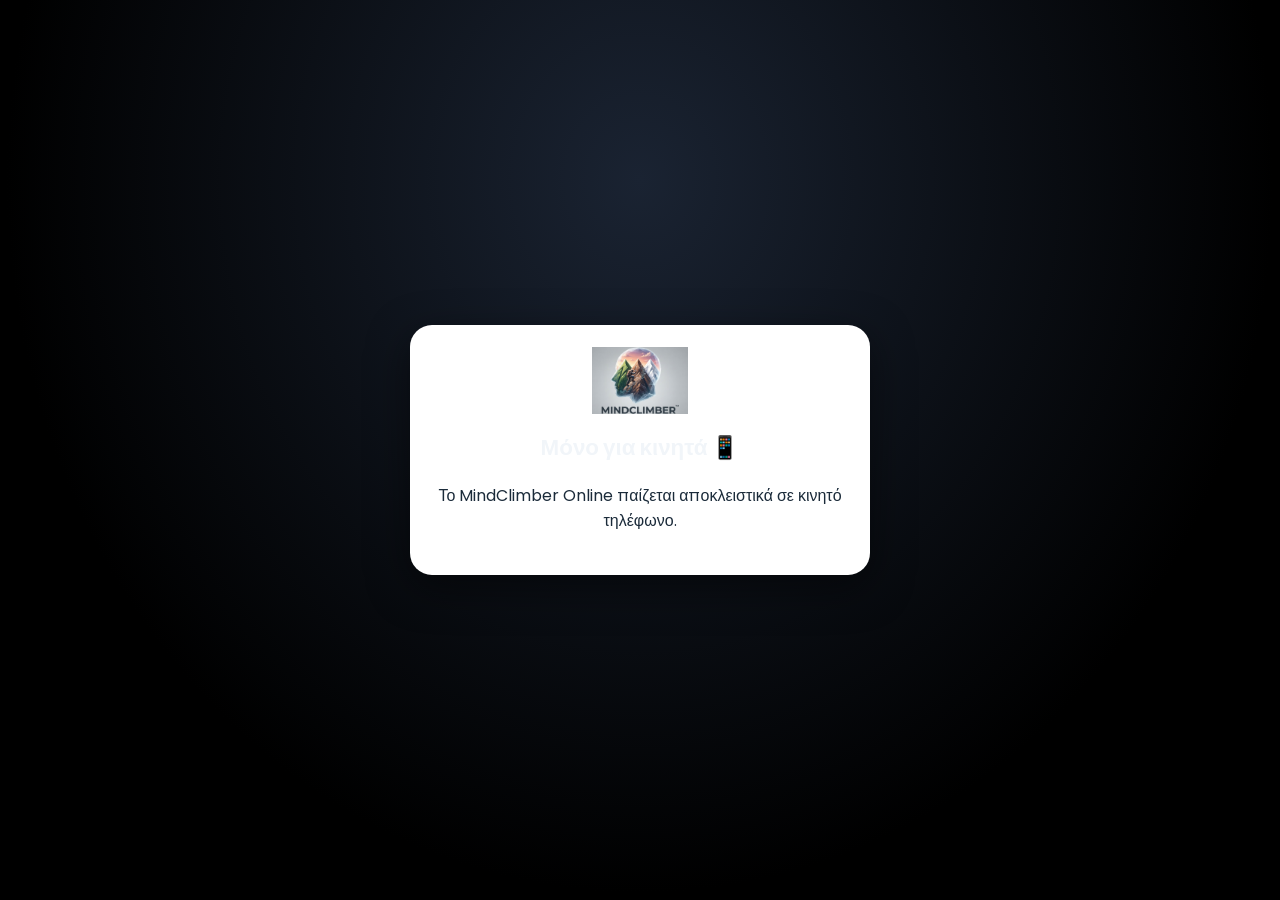
==== index.html @ 5eeaa39b "Add files via upload" ====
<!DOCTYPE html>
<html lang="el">
<head>
<meta charset="UTF-8">
<meta name="viewport" content="width=device-width, initial-scale=1.0, maximum-scale=1.0, user-scalable=no, viewport-fit=cover">
<title>MindClimber Online</title>
<link rel="preconnect" href="https://fonts.googleapis.com">
<link rel="preconnect" href="https://fonts.gstatic.com" crossorigin>
<link href="https://fonts.googleapis.com/css2?family=Poppins:wght@400;600;700;800&family=Baloo+2:wght@500;600;700;800&display=swap" rel="stylesheet">
<script>
  window.__mcv = Date.now();
  document.write('<link rel="stylesheet" href="game.css?v=' + window.__mcv + '">');
</script>
<script src="https://www.gstatic.com/firebasejs/10.12.2/firebase-app-compat.js"></script>
<script src="https://www.gstatic.com/firebasejs/10.12.2/firebase-database-compat.js"></script>
</head>
<body>

<div id="desktopBlock" class="screen">
  <div class="card">
    <img class="logoSmall" src="assets/Pics/mindclimber_logo.png" alt="MindClimber" onerror="this.style.display='none'">
    <h2>Μόνο για κινητά 📱</h2>
    <p>Το MindClimber Online παίζεται αποκλειστικά σε κινητό τηλέφωνο.</p>
  </div>
</div>

<div id="homeScreen" class="screen">
  <div class="card homeCard">
    <button id="showInfoBtn" class="infoBtn" type="button" aria-label="Πληροφορίες">i</button>
    <div class="homeHero">
      <img class="logoBig" src="assets/Pics/mindclimber_logo.png" alt="MindClimber" onerror="this.style.display='none'">
      <h1 class="homeTitle">MindClimber</h1>
      <p class="tagline">Το Παιχνίδι Γνώσεων</p>
      <p class="subtitle">Ανέβα τα 30 σκαλιά απαντώντας σωστά — online με φίλους ή μόνος/η.</p>
      <div class="homeFeatures">
        <span>🏔️ 30 σκαλιά</span>
        <span>👥 έως 5 παίκτες</span>
        <span>⚡ 12 κατηγορίες</span>
      </div>
    </div>
    <button id="createRoomBtn" class="bigBtn primaryBtn">✨ Δημιουργία Δωματίου</button>
    <button id="showJoinBtn" class="bigBtn secondaryBtn">🔑 Είσοδος με Κωδικό</button>
    <div id="joinRow" class="hidden">
      <input id="joinCodeInput" maxlength="5" placeholder="π.χ. A7K2Q" autocapitalize="characters">
      <button id="joinRoomBtn" class="bigBtn primaryBtn">Είσοδος</button>
    </div>
    <button id="soloPlayBtn" class="bigBtn ghostBtn homeSolo">🎮 Παίξε Μόνος/η</button>
    <p id="homeError" class="errorText"></p>
  </div>
</div>

<div id="infoModal" class="infoModal hidden">
  <div class="infoModalCard">
    <h2>Πώς παίζεται</h2>
    <p>Στόχος είναι να φτάσεις στην <strong>κορυφή (σκαλί 30)</strong> πριν από τους άλλους.</p>
    <ul>
      <li>Στη σειρά σου διάλεξε <strong>κατηγορία</strong> και μετά δυσκολία:
        <br>🟢 Εύκολο (+1/−1) · 🔵 Μέτριο (+2/−2) · 🟠 Δύσκολο (+3/−3)</li>
      <li>Σωστή απάντηση → ανεβαίνεις. Λάθος → κατεβαίνεις.</li>
      <li>Όλοι απαντούν στην ίδια ερώτηση. Έχεις και <strong>χρόνο παίκτη</strong> — αν τελειώσει, βγαίνεις.</li>
      <li>Μέχρι <strong>5 παίκτες</strong> online, ή παίξε μόνος/η.</li>
    </ul>
    <p>Η σημαία 🚩 είναι στην κορυφή. Όποιος φτάσει πρώτος στο 30 κερδίζει.</p>
    <button id="closeInfoBtn" class="bigBtn primaryBtn infoClose">Κατάλαβα</button>
  </div>
</div>

<div id="setupScreen" class="screen">
  <div class="card">
    <h2>Ο Παίκτης σου</h2>
    <div id="roomCodeBadge" class="codeBadge"></div>
    <label for="playerNameInput">Όνομα</label>
    <div class="nameInputWrap">
      <span class="nameInputIcon">🙂</span>
      <input id="playerNameInput" maxlength="14" placeholder="Το όνομά σου">
    </div>
    <label class="avatarLabel">Επίλεξε Avatar <span id="avatarPickedTag" class="avatarPickedTag hidden">επιλέχθηκε</span></label>
    <div id="avatarGrid" class="avatarGrid"></div>
    <button id="confirmSetupBtn" class="bigBtn primaryBtn">Συνέχεια</button>
    <p id="setupError" class="errorText"></p>
  </div>
</div>

<div id="lobbyScreen" class="screen">
  <div class="card">
    <h2>Δωμάτιο</h2>
    <div id="lobbyCodeBadge" class="codeBadge big"></div>
    <p class="subtitle">Στείλε αυτόν τον κωδικό στους φίλους σου για να μπουν στο ίδιο παιχνίδι.</p>
    <div id="lobbyPlayerList" class="lobbyPlayerList"></div>
    <p id="lobbyHint" class="hintText"></p>
    <button id="startGameBtn" class="bigBtn primaryBtn hidden">Έναρξη Παιχνιδιού</button>
    <button id="leaveLobbyBtn" class="bigBtn ghostBtn">Έξοδος</button>
  </div>
</div>

<div id="gameScreen" class="screen">
  <div id="stepInfo"></div>
  <div id="climbZone">
    <div id="peakMarker">
      <span id="peakStepLabel">30</span>
      <div id="peakFlags"></div>
    </div>
    <div id="stairLines"></div>
    <div id="playerTokens"></div>
    <div id="groundMarker">ΕΚΚΙΝΗΣΗ</div>
  </div>
  <div id="gamePanel">
    <div id="playerStrip" class="playerStrip" aria-label="Παίκτες"></div>
    <div id="qTimerWrap">
      <div id="qTimerBar"><div id="qTimerFill"></div></div>
      <div id="qTimerNum">15</div>
    </div>
    <div id="choiceTimerWrap" class="hidden">
      <div id="choiceTimerBar"><div id="choiceTimerFill"></div></div>
      <div id="choiceTimerNum">5</div>
    </div>
    <div id="categoryChoiceRow" class="hidden"></div>
    <div id="selectedCategoryLabel" class="hidden"></div>
    <div id="colorChoiceRow" class="hidden">
      <button id="greenButton" class="colorBtn">
        <span class="colorTitle">+1 / -1</span>
        <span class="colorSub">Εύκολο</span>
      </button>
      <button id="blueButton" class="colorBtn">
        <span class="colorTitle">+2 / -2</span>
        <span class="colorSub">Μέτριο</span>
      </button>
      <button id="orangeButton" class="colorBtn">
        <span class="colorTitle">+3 / -3</span>
        <span class="colorSub">Δύσκολο</span>
      </button>
    </div>
    <div id="waitingNote" class="hidden">Περιμένεις τη σειρά σου…</div>
    <img id="questionImage" class="hidden" alt="">
    <div id="questionRectangle" class="hidden"></div>
    <div id="answerRectangle" class="hidden">
      <div class="answerOption" data-option="A">A</div>
      <div class="answerOption" data-option="B">B</div>
      <div class="answerOption" data-option="C">C</div>
    </div>
    <div id="allAnswersStatus" class="hidden"></div>
  </div>
</div>

<div id="resultsScreen" class="screen">
  <div class="card">
    <h2 id="resultsTitle">Τέλος Παιχνιδιού!</h2>
    <img id="winnerAvatarImg" class="winnerAvatar" src="" alt="" onerror="this.style.display='none'">
    <div id="rankingList" class="rankingList"></div>
    <button id="playAgainBtn" class="bigBtn primaryBtn hidden">Παίξτε ξανά</button>
    <button id="backHomeBtn" class="bigBtn ghostBtn">Αρχική</button>
  </div>
</div>

<script>
  document.write('<script src="questions_data.js?v=' + window.__mcv + '"><\/script>');
  document.write('<script src="game.js?v=' + window.__mcv + '"><\/script>');
</script>
</body>
</html>
---- game.css ----
/* MindClimber Online — mobile-only stylesheet */

* { box-sizing: border-box; -webkit-tap-highlight-color: transparent; }

html, body {
  margin: 0;
  padding: 0;
  width: 100%;
  height: 100%;
  overflow: hidden;
  font-family: 'Poppins', 'Segoe UI', Arial, sans-serif;
  background: #000;
  color: #1b2b3a;
  -webkit-user-select: none;
  user-select: none;
}

.hidden { display: none !important; }

.screen {
  position: fixed;
  inset: 0;
  display: none;
  align-items: center;
  justify-content: center;
  padding: 16px;
  overflow-y: auto;
}
.screen.active { display: flex; }

.card {
  width: 100%;
  max-width: 460px;
  background: #ffffff;
  border-radius: 22px;
  padding: 22px 20px 26px;
  box-shadow: 0 10px 30px rgba(0,0,0,0.15);
  text-align: center;
}

.logoSmall { width: 96px; height: auto; margin-bottom: 6px; }
.logoBig { width: 100%; max-width: 260px; height: auto; margin: -6px auto 2px; display: block; }
.tagline {
  font-family: 'Baloo 2', 'Poppins', sans-serif;
  font-weight: 800;
  font-size: 1.05rem;
  color: #2e7d32;
  margin: 0 0 4px;
}

h1 {
  font-family: 'Baloo 2', 'Poppins', sans-serif;
  font-size: 1.9rem;
  margin: 4px 0 2px;
  color: #2e7d32;
}
h2 {
  font-family: 'Baloo 2', 'Poppins', sans-serif;
  font-size: 1.4rem;
  margin: 4px 0 10px;
  color: #21414f;
}

.subtitle { font-size: 0.92rem; color: #55697a; margin: 6px 0 16px; line-height: 1.4; }
.hintText { font-size: 0.85rem; color: #77899a; margin: 8px 0; }
.errorText { color: #d32f2f; font-size: 0.85rem; min-height: 1.1em; margin-top: 8px; }

.bigBtn {
  display: block;
  width: 100%;
  padding: 14px;
  margin-top: 10px;
  border: none;
  border-radius: 14px;
  font-size: 1.05rem;
  font-weight: 700;
  font-family: 'Baloo 2', 'Poppins', sans-serif;
  cursor: pointer;
  touch-action: manipulation;
}
.primaryBtn { background: linear-gradient(135deg, #4CAF50, #2e7d32); color: #fff; }
.secondaryBtn { background: linear-gradient(135deg, #42a5f5, #1565c0); color: #fff; }
.ghostBtn { background: #eef2f5; color: #444; }
.bigBtn:disabled { opacity: 0.45; cursor: not-allowed; }
.bigBtn:active:not(:disabled) { transform: scale(0.97); }

#joinRow { margin-top: 10px; }
#joinCodeInput {
  width: 100%;
  padding: 13px;
  font-size: 1.2rem;
  letter-spacing: 3px;
  text-align: center;
  text-transform: uppercase;
  border: 2px solid #cfd8dc;
  border-radius: 12px;
  margin-bottom: 8px;
}

#playerNameInput {
  width: 100%;
  padding: 12px;
  font-size: 1rem;
  border: 2px solid #cfd8dc;
  border-radius: 12px;
  margin: 6px 0 14px;
  text-align: center;
}
label { display: block; font-size: 0.85rem; color: #55697a; font-weight: 600; margin-top: 6px; }

.nameInputWrap { position: relative; margin: 6px 0 14px; }
.nameInputWrap .nameInputIcon {
  position: absolute;
  left: 14px;
  top: 50%;
  transform: translateY(-50%);
  font-size: 1.1rem;
  pointer-events: none;
  opacity: 0.75;
}
.nameInputWrap input#playerNameInput {
  margin: 0;
  padding-left: 40px;
  text-align: left;
  transition: border-color 0.15s ease, box-shadow 0.15s ease;
}
.nameInputWrap input#playerNameInput:focus {
  outline: none;
  border-color: #4CAF50;
  box-shadow: 0 0 0 3px rgba(76,175,80,0.15);
}

.avatarLabel { display: flex; align-items: center; justify-content: center; gap: 8px; }
.avatarPickedTag {
  font-size: 0.68rem;
  font-weight: 700;
  color: #2e7d32;
  background: #e8f5e9;
  border-radius: 8px;
  padding: 2px 8px;
}

.codeBadge {
  display: inline-block;
  background: #263238;
  color: #ffd54f;
  font-family: 'Baloo 2', monospace;
  font-weight: 800;
  letter-spacing: 4px;
  padding: 8px 14px;
  border-radius: 10px;
  font-size: 1.1rem;
  margin: 6px 0 14px;
}
.codeBadge.big { font-size: 1.6rem; padding: 12px 18px; }

.avatarGrid {
  display: grid;
  grid-template-columns: repeat(4, 1fr);
  gap: 7px;
  margin-bottom: 6px;
}
.avatarOption {
  position: relative;
  border-radius: 12px;
  border: 2.5px solid #e4eaee;
  overflow: hidden;
  padding: 2px 1px 1px;
  background: #ffffff;
  cursor: pointer;
  transition: transform 0.15s ease, border-color 0.15s ease, box-shadow 0.15s ease, background 0.15s ease;
}
.avatarOption:active { transform: scale(0.94); }
.avatarOption img { width: 100%; display: block; object-fit: contain; aspect-ratio: 1 / 1.15; background: #fff; }
.avatarOption.selected {
  border-color: #4CAF50;
  background: linear-gradient(180deg, #f1faf1, #e3f5e4);
  box-shadow: 0 4px 10px rgba(76,175,80,0.28);
  transform: translateY(-2px);
}
.avatarOption.selected::after {
  content: "✓";
  position: absolute;
  top: 3px;
  right: 3px;
  width: 18px;
  height: 18px;
  border-radius: 50%;
  background: #4CAF50;
  color: #fff;
  font-size: 0.7rem;
  font-weight: 800;
  display: flex;
  align-items: center;
  justify-content: center;
  box-shadow: 0 1px 3px rgba(0,0,0,0.3);
}
.avatarOption.taken { opacity: 0.32; pointer-events: none; filter: grayscale(0.6); }

.lobbyPlayerList { display: flex; flex-direction: column; gap: 8px; margin: 10px 0 6px; }
.lobbyPlayerRow {
  display: flex;
  align-items: center;
  gap: 10px;
  background: #f4f7f9;
  border-radius: 12px;
  padding: 8px 12px;
  text-align: left;
}
.lobbyPlayerRow img { width: 38px; height: 38px; border-radius: 50%; background: #fff; object-fit: cover; object-position: top center; }
.lobbyPlayerRow .pname { font-weight: 700; flex: 1; }
.lobbyPlayerRow .hostTag { font-size: 0.7rem; background: #ffd54f; color: #5d4200; padding: 2px 6px; border-radius: 6px; font-weight: 700; }
.lobbyPlayerRow .youTag { font-size: 0.7rem; color: #4CAF50; font-weight: 700; }

/* ===================== GAME SCREEN ===================== */
#gameScreen { padding: 0; display: none; background: linear-gradient(180deg, #bfe4ff 0%, #eaf6ff 55%, #f5fbff 100%); }
#gameScreen.active { display: block; }

/* Climb zone: simple, clean 27-step staircase graphic, kept compact so it
   always stays visible above the bottom question panel. */
#climbZone {
  position: absolute;
  top: 0; left: 0; right: 0;
  height: 40vh;
  overflow: hidden;
  z-index: 1;
}

#stairLines { position: absolute; inset: 0; z-index: 1; }
.stepRung {
  position: absolute;
  left: 5%;
  width: 90%;
  height: 7px;
  border-radius: 2px;
  /* Tread lit from above, riser shadowed below — gives each step real
     carved-rock depth instead of a flat line. */
  background:
    linear-gradient(180deg,
      rgba(255,255,255,0.55) 0%,
      rgba(210,225,235,0.42) 22%,
      rgba(120,150,170,0.30) 55%,
      rgba(50,75,95,0.38) 88%,
      rgba(30,48,64,0.5) 100%);
  box-shadow:
    0 3px 4px rgba(20,35,50,0.22),
    0 1px 0 rgba(255,255,255,0.5) inset;
}
.stepRung.major {
  height: 9px;
  background:
    linear-gradient(180deg,
      rgba(255,255,255,0.75) 0%,
      rgba(210,230,245,0.55) 20%,
      rgba(110,150,175,0.4) 55%,
      rgba(40,70,95,0.5) 88%,
      rgba(22,42,60,0.62) 100%);
  box-shadow:
    0 4px 6px rgba(20,35,50,0.3),
    0 1px 0 rgba(255,255,255,0.65) inset;
}
.stepRungLabel {
  position: absolute;
  left: 1%;
  transform: translateY(-50%);
  font-size: 0.95rem;
  font-weight: 800;
  color: #567;
  background: rgba(255,255,255,0.55);
  border-radius: 5px;
  padding: 0 4px;
  z-index: 2;
}

#peakMarker {
  position: absolute;
  bottom: 88%;
  left: 0;
  width: 100%;
  text-align: center;
  z-index: 4;
  transition: bottom 0.4s ease;
  pointer-events: none;
}
#peakFlags {
  position: relative;
  width: 100%;
  height: 26px;
  margin-top: 2px;
}
.peakFlag {
  position: absolute;
  top: 0;
  transform: translateX(-50%);
  font-size: 1.3rem;
  line-height: 1;
  filter: drop-shadow(0 2px 3px rgba(0,0,0,0.25));
}
#peakStepLabel {
  display: inline-block;
  font-size: 0.55rem;
  font-weight: 800;
  color: #37474f;
  background: rgba(255,255,255,0.8);
  border-radius: 6px;
  padding: 0 4px;
}

#groundMarker {
  position: absolute;
  bottom: 3%;
  left: 50%;
  transform: translateX(-50%);
  font-size: 0.7rem;
  font-weight: 800;
  color: #fff;
  background: rgba(0,0,0,0.55);
  border-radius: 8px;
  padding: 3px 12px;
  z-index: 2;
}

#stepInfo {
  position: absolute;
  top: 8px;
  right: 8px;
  background: rgba(0,0,0,0.55);
  color: #fff;
  padding: 5px 10px;
  border-radius: 10px;
  font-weight: 700;
  font-size: 0.85rem;
  z-index: 5;
}

#playerTokens { position: absolute; inset: 0; z-index: 3; }
.playerToken {
  position: absolute;
  transition: bottom 0.9s cubic-bezier(0.68,-0.3,0.27,1.4), left 0.9s cubic-bezier(0.68,-0.3,0.27,1.4), width 0.9s ease, height 0.9s ease;
  display: flex;
  flex-direction: column;
  align-items: center;
  pointer-events: none;
  transform: translateX(-50%);
}
.playerToken .tokenAvatarWrap {
  width: 100%;
  height: 100%;
  aspect-ratio: 1 / 1;
  border-radius: 50%;
  background: #fff;
  border: 1.5px solid #fff;
  box-shadow: 0 2px 4px rgba(0,0,0,0.3);
  overflow: hidden;
  display: flex;
  align-items: center;
  justify-content: center;
  flex-shrink: 0;
  order: 1;
}
.playerToken img { max-width: 100%; max-height: 100%; width: auto; height: 100%; object-fit: contain; }
.playerToken .tokenTimer {
  background: rgba(0,0,0,0.75);
  color: #ffe082;
  font-size: 0.8rem;
  font-weight: 800;
  padding: 2px 7px;
  border-radius: 6px;
  margin-bottom: 2px;
  white-space: nowrap;
  order: 0;
}
.playerToken .tokenName {
  background: rgba(0,0,0,0.65);
  color: #fff;
  font-size: 0.5rem;
  font-weight: 700;
  padding: 1px 4px;
  border-radius: 5px;
  margin-top: 2px;
  white-space: nowrap;
  order: 2;
}
.playerToken .tokenStep {
  background: #ffd54f;
  color: #1b2b3a;
  font-size: 0.85rem;
  font-weight: 800;
  padding: 2px 7px;
  border-radius: 8px;
  margin-top: 2px;
  white-space: nowrap;
  box-shadow: 0 2px 4px rgba(0,0,0,0.35);
  border: 1px solid rgba(0,0,0,0.15);
  order: 3;
}
.playerToken.active-turn .tokenAvatarWrap { border-color: #ffd54f; box-shadow: 0 0 0 2px rgba(255,213,79,0.6), 0 2px 4px rgba(0,0,0,0.3); }
.playerToken.is-me .tokenAvatarWrap {
  border-color: #00e5ff;
  border-width: 3px;
  box-shadow: 0 0 0 3px rgba(0,229,255,0.55), 0 0 14px rgba(0,229,255,0.65), 0 2px 4px rgba(0,0,0,0.3);
}
.playerToken.is-me .tokenName { background: #00838f; color: #fff; }
/* Low steps: keep the timer on top, but also lift the step badge above the
   avatar (instead of below it) so neither badge gets hidden behind the
   bottom question panel near the start of the climb. */
.playerToken.lowStep .tokenStep { order: 1; margin-top: 0; margin-bottom: 2px; }
.playerToken.lowStep .tokenAvatarWrap { order: 2; }
.playerToken.lowStep .tokenName { order: 3; }
.playerToken.eliminated { opacity: 0.42; filter: grayscale(0.75); }
.playerToken.eliminated .tokenTimer { background: rgba(120,20,20,0.75); color: #fff; }

#turnBanner, .turnChip {
  position: relative;
  top: auto;
  left: auto;
  transform: none;
  background: #e3f2fd;
  border: 1px solid #90caf9;
  border-radius: 12px;
  padding: 7px 12px;
  display: flex;
  align-items: center;
  justify-content: center;
  gap: 8px;
  font-weight: 700;
  font-size: 0.88rem;
  z-index: 1;
  box-shadow: none;
  max-width: 100%;
  margin: 0 0 8px;
  color: #1565c0;
}
#turnBanner.myTurn, .turnChip.myTurn {
  background: #e8f5e9;
  border-color: #81c784;
  color: #2e7d32;
}
#turnAvatarMini img { width: 24px; height: 24px; border-radius: 50%; display: block; object-fit: cover; object-position: top center; background: #fff; }

#gamePanel {
  position: absolute;
  left: 0; right: 0; bottom: 0;
  z-index: 6;
  background: rgba(255,255,255,0.96);
  border-radius: 20px 20px 0 0;
  padding: 10px 14px calc(12px + env(safe-area-inset-bottom, 0px));
  box-shadow: 0 -4px 16px rgba(0,0,0,0.2);
  max-height: calc(100vh - 40vh - 8px);
  overflow-y: auto;
  -webkit-overflow-scrolling: touch;
}

#qTimerWrap { display: flex; align-items: center; gap: 8px; margin-bottom: 10px; }
#qTimerBar { flex: 1; height: 10px; background: #e0e0e0; border-radius: 6px; overflow: hidden; }
#qTimerFill { height: 100%; width: 100%; background: linear-gradient(90deg,#4CAF50,#FFC107,#F44336); transition: width 1s linear; }
#qTimerNum { font-weight: 800; width: 26px; text-align: center; font-size: 0.95rem; }

#choiceTimerWrap { display: flex; align-items: center; gap: 8px; margin-bottom: 10px; }
#choiceTimerBar { flex: 1; height: 8px; background: #e0e0e0; border-radius: 6px; overflow: hidden; }
#choiceTimerFill { height: 100%; width: 100%; background: linear-gradient(90deg,#42A5F5,#FFC107,#F44336); transition: width 0.2s linear; }
#choiceTimerNum { font-weight: 800; width: 22px; text-align: center; font-size: 0.85rem; }

#colorChoiceRow { display: flex; gap: 8px; margin-bottom: 10px; }
#categoryChoiceRow {
  display: grid;
  grid-template-columns: 1fr 1fr;
  gap: 6px;
  margin-bottom: 10px;
}
.categoryBtn {
  border: none;
  border-radius: 12px;
  padding: 10px 6px;
  background: linear-gradient(135deg, #7e57c2, #5e35b1);
  color: #fff;
  font-family: 'Baloo 2', sans-serif;
  font-weight: 700;
  font-size: 0.72rem;
  line-height: 1.15;
  cursor: pointer;
  touch-action: manipulation;
}
.categoryBtn:disabled { opacity: 0.4; cursor: not-allowed; pointer-events: none; }
.categoryBtn:active:not(:disabled) { transform: scale(0.97); }
.colorBtn {
  flex: 1;
  border: none;
  border-radius: 12px;
  padding: 10px 4px;
  color: #fff;
  cursor: pointer;
  display: flex;
  flex-direction: column;
  gap: 2px;
  touch-action: manipulation;
}
.colorBtn .colorTitle { font-family: 'Baloo 2', sans-serif; font-weight: 800; font-size: 1.15rem; }
.colorBtn .colorSub { font-size: 0.62rem; opacity: 0.95; }

#selectedCategoryLabel {
  text-align: center;
  font-weight: 700;
  font-size: 0.85rem;
  color: #2e7d32;
  background: #e8f5e9;
  border-radius: 10px;
  padding: 6px 10px;
  margin-bottom: 10px;
}
#greenButton { background: linear-gradient(135deg, #4CAF50, #388E3C); }
#blueButton { background: linear-gradient(135deg, #1E88E5, #1565C0); }
#orangeButton { background: linear-gradient(135deg, #FFA726, #F57C00); }
.colorBtn:disabled { opacity: 0.4; cursor: not-allowed; pointer-events: none; }

#waitingNote {
  text-align: center;
  font-size: 0.9rem;
  color: #607d8b;
  font-weight: 600;
  padding: 8px 0;
}

#questionRectangle {
  background: #f4f7f9;
  border-radius: 12px;
  padding: 12px;
  font-size: 0.95rem;
  font-weight: 700;
  margin-bottom: 10px;
  line-height: 1.35;
  text-align: center;
}

#answerRectangle { display: flex; flex-direction: column; gap: 8px; }
.answerOption {
  background: #fff;
  border: 2px solid #dfe6ea;
  border-radius: 12px;
  padding: 11px 12px;
  font-size: 0.9rem;
  font-weight: 600;
  cursor: pointer;
  touch-action: manipulation;
}
.answerOption:active { transform: scale(0.98); }
.answerOption.disabled { pointer-events: none; }
.answerOption.picked { border-color: #1E88E5; background: #e3f2fd; }
.answerOption.correct { background: #c8e6c9; border-color: #4CAF50; }
.answerOption.wrong { background: #ffcdd2; border-color: #e53935; }

#questionRectangle { white-space: pre-line; }

#allAnswersStatus {
  display: flex;
  flex-wrap: wrap;
  gap: 6px;
  justify-content: center;
  margin-top: 10px;
}
.answerStatusChip {
  display: flex;
  align-items: center;
  gap: 4px;
  background: #f4f7f9;
  border-radius: 20px;
  padding: 3px 8px 3px 3px;
  font-size: 0.68rem;
  font-weight: 700;
}
.answerStatusChip img { width: 20px; height: 20px; border-radius: 50%; object-fit: cover; object-position: top center; }
.answerStatusChip.waiting { color: #90a4ae; }
.answerStatusChip.correct { background: #c8e6c9; color: #2e7d32; }
.answerStatusChip.wrong { background: #ffcdd2; color: #c62828; }
.answerStatusChip.eliminated-chip { background: #eceff1; color: #78909c; opacity: 0.7; }

/* ===================== RESULTS ===================== */
.winnerAvatar { width: 90px; height: 90px; border-radius: 50%; margin: 6px auto 10px; display: block; background: #f4f7f9; object-fit: cover; object-position: top center; }
.rankingList { display: flex; flex-direction: column; gap: 8px; margin: 8px 0 16px; text-align: left; }
.rankRow {
  display: flex;
  align-items: center;
  gap: 10px;
  background: #f4f7f9;
  border-radius: 12px;
  padding: 8px 12px;
}
.rankRow img { width: 34px; height: 34px; border-radius: 50%; object-fit: cover; object-position: top center; background: #fff; }
.rankRow .rpos { font-weight: 800; width: 20px; color: #78909c; }
.rankRow .rname { flex: 1; font-weight: 700; }
.rankRow .rstep { font-weight: 700; color: #2e7d32; }
.rankRow.winner { background: #fff8e1; border: 2px solid #ffd54f; }

@media (min-width: 620px), (orientation: landscape) and (max-height: 480px) {
  #desktopBlock.forceShow-only-when-flagged { display: none; }
}

/* ===================== IMAGE-RECOGNITION QUESTIONS ===================== */
#questionImage {
  display: block;
  width: 100%;
  height: 27vh;
  max-height: 230px;
  padding: 6px;
  box-sizing: border-box;
  object-fit: contain;
  overflow: hidden;
  background: #f4f7f9;
  border-radius: 12px;
  margin-bottom: 10px;
  image-rendering: -webkit-optimize-contrast;
}

/* ========== MindClimber IQ polish ========== */
/* Knowledge theme keeps light cards; optional dark only if data-theme=iq */
body { background: #000; color: #1b2b3a; }
.screen { background: transparent; }
#homeScreen, #desktopBlock {
  background: radial-gradient(ellipse at 50% 20%, #1a2332 0%, #000 70%);
}
.card {
  background: #ffffff;
  border-radius: 22px;
  box-shadow: 0 12px 40px rgba(0,0,0,0.5);
  color: #1b2b3a;
}
.tagline { color: #38bdf8; letter-spacing: 0.04em; }
.homeTitle {
  font-family: 'Baloo 2', sans-serif;
  font-size: 1.55rem;
  margin: 2px 0 8px;
  color: #f8fafc;
}
.subtitle { color: #94a3b8; }
.hintText { color: #64748b; }
h1, h2 { color: #f1f5f9; }
label { color: #94a3b8; }

.logoFallback {
  display: none;
  font-size: 3rem;
  text-align: center;
  margin: 8px auto;
}
.logoFallback.big {
  display: none;
  width: 88px; height: 88px;
  margin: 0 auto 8px;
  border-radius: 22px;
  background: linear-gradient(135deg, #0ea5e9, #6366f1);
  align-items: center;
  justify-content: center;
  font-size: 2.6rem;
  box-shadow: 0 8px 24px rgba(14,165,233,0.35);
}

.homeFeatures {
  display: flex;
  gap: 8px;
  justify-content: center;
  flex-wrap: wrap;
  margin: 0 0 16px;
}
.homeFeatures span {
  font-size: 0.72rem;
  font-weight: 700;
  color: #cbd5e1;
  background: rgba(148,163,184,0.12);
  border: 1px solid rgba(148,163,184,0.18);
  border-radius: 999px;
  padding: 5px 10px;
}

.primaryBtn { background: linear-gradient(135deg, #0ea5e9, #0284c7); }
.secondaryBtn { background: linear-gradient(135deg, #6366f1, #4f46e5); }
.ghostBtn { background: rgba(148,163,184,0.12); color: #e2e8f0; border: 1px solid rgba(148,163,184,0.2); }

#joinCodeInput, #playerNameInput {
  background: #0f172a;
  border-color: #334155;
  color: #f1f5f9;
}
#joinCodeInput:focus, #playerNameInput:focus {
  border-color: #0ea5e9;
  box-shadow: 0 0 0 3px rgba(14,165,233,0.2);
}

.codeBadge {
  background: #020617;
  color: #38bdf8;
  border: 1px solid #1e293b;
}
.avatarOption {
  background: #ffffff !important;
  border-color: #d0d7de;
}
.avatarOption.selected {
  border-color: #4CAF50 !important;
  background: #f1faf1 !important;
  box-shadow: 0 4px 10px rgba(76,175,80,0.25);
}
.avatarOption.selected::after { background: #4CAF50; }
.lobbyPlayerRow { background: #f4f7f9; }
.lobbyPlayerRow .pname { color: #1b2b3a; }

/* Game screen – darker climb */
#gameScreen.active {
  background: linear-gradient(180deg, #0b1220 0%, #132033 50%, #0b1220 100%);
}
#turnBanner {
  /* keep chip style from primary rule */
}
#gamePanel {
  background: rgba(255,255,255,0.96);
  border-top: 1px solid rgba(0,0,0,0.06);
}
#waitingNote { color: #94a3b8; }

#qTimerBar, #choiceTimerBar { background: #1e293b; }
#qTimerNum, #choiceTimerNum { color: #e2e8f0; }

.colorBtn .colorSub { opacity: 0.9; }
#greenButton { background: linear-gradient(135deg, #22c55e, #16a34a); }
#blueButton { background: linear-gradient(135deg, #3b82f6, #2563eb); }
#orangeButton { background: linear-gradient(135deg, #f59e0b, #d97706); }

/* IQ puzzle area */
#iqPuzzleWrap {
  background: #020617;
  border: 1px solid #1e293b;
  border-radius: 16px;
  padding: 8px 6px;
  margin-bottom: 8px;
  overflow: hidden;
  max-height: 26vh;
  display: flex;
  justify-content: center;
  align-items: center;
  -webkit-overflow-scrolling: touch;
}
#iqPuzzle {
  width: 100%;
  display: flex;
  justify-content: center;
  align-items: center;
}
#iqPuzzle svg,
#iqPuzzle .grid,
#iqPuzzle .puzzle-grid,
#iqPuzzle .puzzle-container,
#iqPuzzle > div {
  max-width: 100% !important;
  height: auto !important;
}

/* Answer options as visual cards */
#answerRectangle {
  display: grid;
  grid-template-columns: 1fr;
  gap: 6px;
}
.answerOption.iqOption {
  position: relative;
  padding: 6px 6px 6px 34px;
  min-height: 64px;
  display: flex;
  align-items: center;
  justify-content: center;
  background: #020617;
  border: 2px solid #334155;
  border-radius: 14px;
  overflow: hidden;
}
.answerOption.iqOption .optLetter {
  position: absolute;
  left: 10px;
  top: 50%;
  transform: translateY(-50%);
  width: 22px;
  height: 22px;
  border-radius: 50%;
  background: #1e293b;
  color: #94a3b8;
  font-size: 0.75rem;
  font-weight: 800;
  display: flex;
  align-items: center;
  justify-content: center;
}
.answerOption.iqOption .iqOptInner {
  width: 100%;
  max-height: 76px;
  display: flex;
  justify-content: center;
  align-items: center;
  overflow: hidden;
}
.answerOption.iqOption .iqOptInner > * {
  max-width: 100%;
  max-height: 72px;
  height: auto;
}
.answerOption.iqOption.picked {
  border-color: #38bdf8;
  background: #0c4a6e;
}
.answerOption.iqOption.correct {
  border-color: #22c55e;
  background: #14532d;
}
.answerOption.iqOption.wrong {
  border-color: #ef4444;
  background: #7f1d1d;
}

.answerStatusChip { background: rgba(148,163,184,0.1); color: #cbd5e1; }
.answerStatusChip.correct { background: #14532d; color: #86efac; }
.answerStatusChip.wrong { background: #7f1d1d; color: #fca5a5; }

.rankRow { background: rgba(148,163,184,0.08); color: #e2e8f0; }
.rankRow.winner { background: rgba(245,158,11,0.15); border-color: #f59e0b; }
.rankRow .rname { color: #f1f5f9; }

/* Knowledge game: keep category + question UI visible */

/* Tokens on dark bg */
.playerToken .tokenName,
.playerToken .tokenTimer {
  background: rgba(0,0,0,0.75);
}
#groundMarker {
  background: rgba(15,23,42,0.85);
  color: #94a3b8;
  border: 1px solid #334155;
}
#peakStepLabel {
  background: rgba(15,23,42,0.85);
  color: #e2e8f0;
}
.stepRungLabel { color: #37474f; background: rgba(255,255,255,0.7); }

/* ========== Leaderboard ========== */
.lbTabs {
  display: flex;
  gap: 6px;
  margin: 8px 0 12px;
}
.lbTab {
  flex: 1;
  border: 1px solid #334155;
  background: #0f172a;
  color: #94a3b8;
  border-radius: 10px;
  padding: 8px 6px;
  font-family: 'Baloo 2', sans-serif;
  font-weight: 700;
  font-size: 0.8rem;
  cursor: pointer;
}
.lbTab.active {
  background: linear-gradient(135deg, #0ea5e9, #6366f1);
  color: #fff;
  border-color: transparent;
}
.leaderboardList {
  display: flex;
  flex-direction: column;
  gap: 8px;
  margin: 6px 0 14px;
  max-height: 48vh;
  overflow-y: auto;
  text-align: left;
}
.lbRow {
  display: flex;
  align-items: center;
  gap: 10px;
  background: rgba(148,163,184,0.08);
  border-radius: 12px;
  padding: 8px 10px;
  border: 1px solid transparent;
}
.lbRow img {
  width: 34px;
  height: 34px;
  border-radius: 50%;
  object-fit: cover;
  background: #0f172a;
}
.lbPos {
  width: 28px;
  font-weight: 800;
  font-size: 0.85rem;
  text-align: center;
  color: #94a3b8;
}
.lbName {
  flex: 1;
  font-weight: 700;
  color: #f1f5f9;
  font-size: 0.9rem;
}
.lbVal {
  font-weight: 800;
  color: #38bdf8;
  font-size: 0.88rem;
  white-space: nowrap;
}
.lbVal small {
  font-weight: 600;
  color: #64748b;
  font-size: 0.65rem;
}
.lbRow.top1 {
  background: linear-gradient(90deg, rgba(245,158,11,0.18), rgba(148,163,184,0.06));
  border-color: rgba(245,158,11,0.35);
}
.lbRow.top2 {
  background: linear-gradient(90deg, rgba(148,163,184,0.16), rgba(148,163,184,0.05));
  border-color: rgba(148,163,184,0.25);
}
.lbRow.top3 {
  background: linear-gradient(90deg, rgba(180,120,60,0.16), rgba(148,163,184,0.05));
  border-color: rgba(180,120,60,0.28);
}
#lbPersonalNote {
  margin: 4px 0 12px;
  color: #7dd3fc;
  font-weight: 600;
}


/* Info button on home — inside white card */
.homeCard { position: relative; }
.infoBtn {
  position: absolute;
  top: 12px;
  right: 12px;
  width: 34px;
  height: 34px;
  border-radius: 50%;
  border: 2px solid #90caf9;
  background: #e3f2fd;
  color: #1565c0;
  font-family: 'Baloo 2', 'Poppins', sans-serif;
  font-weight: 800;
  font-size: 1.05rem;
  line-height: 1;
  cursor: pointer;
  z-index: 30;
  display: flex;
  align-items: center;
  justify-content: center;
  box-shadow: 0 2px 6px rgba(21,101,192,0.2);
  padding: 0;
}
.infoBtn:active { transform: scale(0.94); background: #bbdefb; }

#homeScreen { position: fixed; inset: 0; }

.infoModal {
  position: fixed;
  inset: 0;
  background: rgba(0,0,0,0.72);
  display: flex;
  align-items: center;
  justify-content: center;
  z-index: 100;
  padding: 18px;
}
.infoModal.hidden { display: none !important; }
.infoModalCard {
  width: 100%;
  max-width: 420px;
  max-height: 85vh;
  overflow-y: auto;
  background: #fff;
  border-radius: 18px;
  padding: 20px 18px 18px;
  text-align: left;
  color: #1b2b3a;
  box-shadow: 0 16px 40px rgba(0,0,0,0.4);
}
.infoModalCard h2 {
  margin: 0 0 10px;
  font-size: 1.25rem;
  color: #2e7d32;
  text-align: center;
}
.infoModalCard p, .infoModalCard li {
  font-size: 0.88rem;
  line-height: 1.45;
  color: #334;
  margin: 0 0 8px;
}
.infoModalCard ul { padding-left: 18px; margin: 0 0 12px; }
.infoModalCard .infoClose {
  margin-top: 8px;
}

/* Keep tokens fully visible at start */
.playerToken.lowStep .tokenTimer { font-size: 0.72rem; }

#turnBanner { display: none !important; }


/* Home page polish */
.homeCard {
  background: linear-gradient(180deg, #ffffff 0%, #f0f7ff 100%) !important;
  border: 1px solid rgba(255,255,255,0.2);
  overflow: visible;
}
.homeHero {
  margin-bottom: 8px;
}
.homeTitle {
  font-family: 'Baloo 2', 'Poppins', sans-serif;
  font-size: 1.75rem;
  font-weight: 800;
  margin: 4px 0 2px;
  color: #1b5e20;
  letter-spacing: 0.02em;
}
.homeCard .tagline {
  color: #2e7d32;
  font-size: 1rem;
  margin: 0 0 6px;
}
.homeCard .subtitle {
  color: #546e7a;
  font-size: 0.88rem;
  margin: 0 0 12px;
}
.homeFeatures {
  display: flex;
  flex-wrap: wrap;
  gap: 6px;
  justify-content: center;
  margin: 0 0 16px;
}
.homeFeatures span {
  font-size: 0.72rem;
  font-weight: 700;
  color: #37474f;
  background: #e8f5e9;
  border: 1px solid #c8e6c9;
  border-radius: 999px;
  padding: 5px 10px;
}
.homeCard .primaryBtn {
  background: linear-gradient(135deg, #43a047, #2e7d32);
  box-shadow: 0 6px 16px rgba(46,125,50,0.35);
}
.homeCard .secondaryBtn {
  background: linear-gradient(135deg, #42a5f5, #1565c0);
  box-shadow: 0 4px 12px rgba(21,101,192,0.28);
}
.homeSolo {
  margin-top: 6px;
  background: #f5f7fa !important;
  color: #455a64 !important;
  border: 1px solid #cfd8dc !important;
}
.homeCard .logoBig {
  max-width: 200px;
  margin-bottom: 0;
}


/* ===== Player strip (bottom of screen, inside panel) ===== */
.playerStrip {
  display: flex;
  justify-content: center;
  align-items: flex-end;
  gap: 8px;
  flex-wrap: nowrap;
  margin: 0 0 10px;
  padding: 6px 2px 4px;
  overflow-x: auto;
  -webkit-overflow-scrolling: touch;
}
.stripPlayer {
  display: flex;
  flex-direction: column;
  align-items: center;
  gap: 3px;
  min-width: 52px;
  max-width: 64px;
  flex: 1;
}
.stripAvatar {
  width: 44px;
  height: 44px;
  border-radius: 50%;
  background: #fff;
  border: 2.5px solid #cfd8dc;
  overflow: hidden;
  display: flex;
  align-items: center;
  justify-content: center;
  box-shadow: 0 2px 6px rgba(0,0,0,0.12);
  transition: border-color 0.2s, box-shadow 0.2s, transform 0.2s;
}
.stripAvatar img {
  width: 100%;
  height: 100%;
  object-fit: cover;
  object-position: top center;
}
.stripName {
  font-size: 0.62rem;
  font-weight: 700;
  color: #455a64;
  max-width: 64px;
  overflow: hidden;
  text-overflow: ellipsis;
  white-space: nowrap;
  text-align: center;
}
.stripStep {
  font-size: 0.6rem;
  font-weight: 800;
  color: #78909c;
  background: #eceff1;
  border-radius: 6px;
  padding: 0 5px;
}
/* Gold circle = whose turn */
.stripPlayer.stripActive .stripAvatar {
  border-color: #ffc107;
  border-width: 3px;
  box-shadow: 0 0 0 3px rgba(255,193,7,0.35), 0 0 14px rgba(255,193,7,0.5);
  transform: scale(1.08);
}
.stripPlayer.stripActive .stripName {
  color: #f57f17;
  font-weight: 800;
}
.stripPlayer.stripActive .stripStep {
  background: #fff8e1;
  color: #f57f17;
}
.stripPlayer.stripMe .stripName::after {
  content: "";
}
.stripPlayer.stripOut {
  opacity: 0.4;
  filter: grayscale(0.7);
}

/* Mountain tokens: subtle gold ring only, no extra labels */
.playerToken.active-turn .tokenAvatarWrap {
  border-color: #ffc107 !important;
  border-width: 2.5px !important;
  box-shadow: 0 0 0 2px rgba(255,193,7,0.4), 0 2px 4px rgba(0,0,0,0.25) !important;
}

/* Home — elegant dark frame, bright card */
.homeCard {
  background: linear-gradient(165deg, #ffffff 0%, #f7fbff 55%, #eef6f0 100%) !important;
  border: 1px solid rgba(255,255,255,0.08);
  box-shadow: 0 16px 48px rgba(0,0,0,0.55) !important;
}
.homeHero { margin-bottom: 4px; }
.homeTitle {
  font-family: 'Baloo 2', sans-serif;
  font-size: 1.85rem;
  font-weight: 800;
  margin: 2px 0 0;
  background: linear-gradient(135deg, #1b5e20, #2e7d32);
  -webkit-background-clip: text;
  background-clip: text;
  color: transparent;
}
.homeCard .tagline { color: #43a047; font-size: 1.02rem; margin: 2px 0 8px; }
.homeCard .subtitle { color: #607d8b; font-size: 0.86rem; line-height: 1.4; margin: 0 0 12px; }
.homeFeatures { display: flex; flex-wrap: wrap; gap: 6px; justify-content: center; margin: 0 0 18px; }
.homeFeatures span {
  font-size: 0.7rem; font-weight: 700; color: #37474f;
  background: #fff; border: 1px solid #e0e0e0; border-radius: 999px;
  padding: 5px 11px; box-shadow: 0 1px 3px rgba(0,0,0,0.06);
}
.homeCard .primaryBtn {
  background: linear-gradient(135deg, #43a047, #2e7d32);
  box-shadow: 0 8px 20px rgba(46,125,50,0.38);
  letter-spacing: 0.01em;
}
.homeCard .secondaryBtn {
  background: linear-gradient(135deg, #42a5f5, #1565c0);
  box-shadow: 0 6px 16px rgba(21,101,192,0.3);
}
.homeSolo {
  margin-top: 8px !important;
  background: transparent !important;
  color: #546e7a !important;
  border: 1.5px dashed #b0bec5 !important;
  box-shadow: none !important;
}
.infoBtn {
  border-color: #a5d6a7 !important;
  background: #e8f5e9 !important;
  color: #2e7d32 !important;
}

/* Keep game panel fully on-screen */
#gamePanel {
  max-height: calc(100vh - 40vh - 4px) !important;
}
#gameScreen.active {
  overflow: hidden;
}
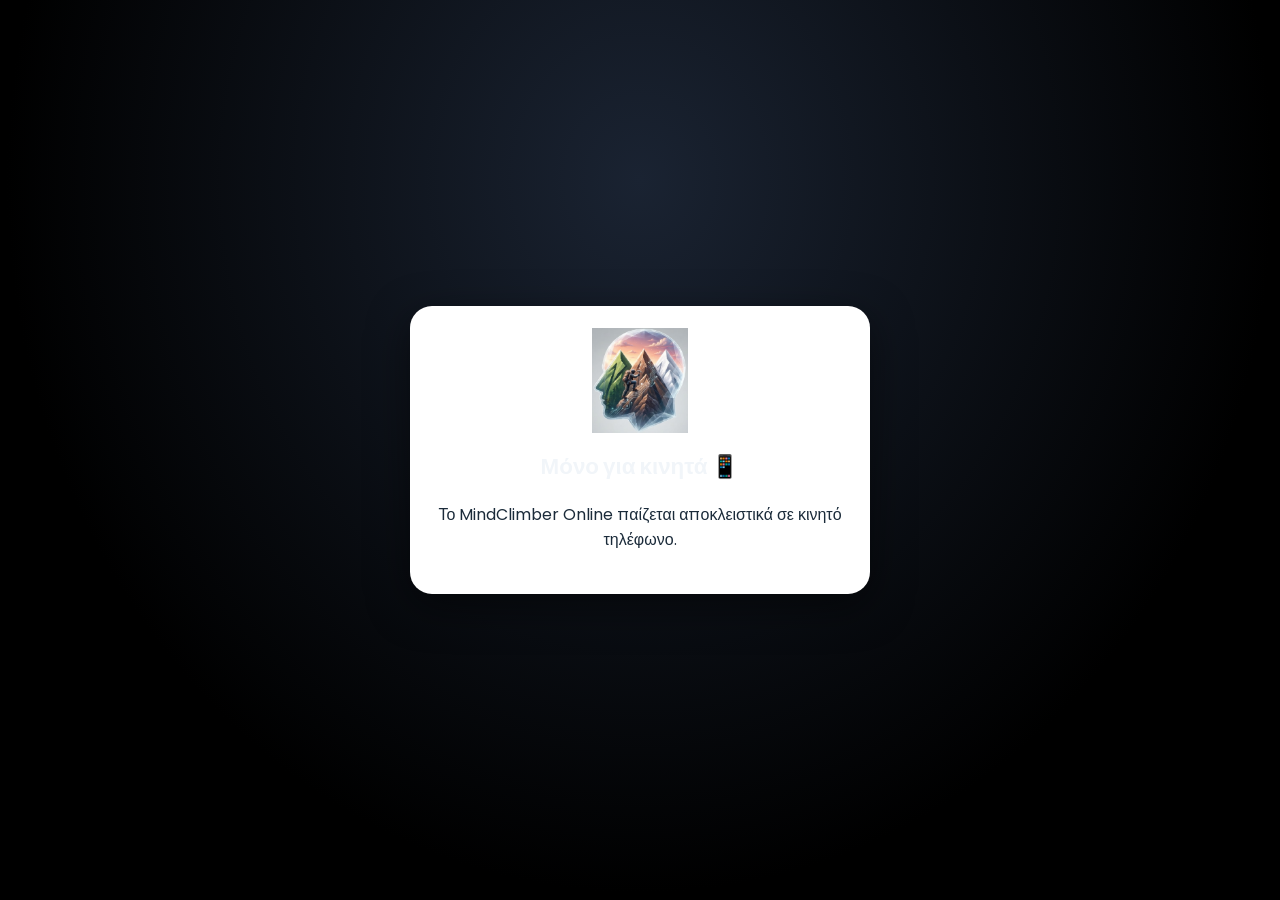
==== commit f3952162: "Add files via upload" ====
--- a/index.html
+++ b/index.html
@@ -105,7 +105,6 @@
     <div id="groundMarker">ΕΚΚΙΝΗΣΗ</div>
   </div>
   <div id="gamePanel">
-    <div id="playerStrip" class="playerStrip" aria-label="Παίκτες"></div>
     <div id="qTimerWrap">
       <div id="qTimerBar"><div id="qTimerFill"></div></div>
       <div id="qTimerNum">15</div>
--- a/game.css
+++ b/game.css
@@ -410,33 +410,7 @@
 .playerToken.eliminated { opacity: 0.42; filter: grayscale(0.75); }
 .playerToken.eliminated .tokenTimer { background: rgba(120,20,20,0.75); color: #fff; }
 
-#turnBanner, .turnChip {
-  position: relative;
-  top: auto;
-  left: auto;
-  transform: none;
-  background: #e3f2fd;
-  border: 1px solid #90caf9;
-  border-radius: 12px;
-  padding: 7px 12px;
-  display: flex;
-  align-items: center;
-  justify-content: center;
-  gap: 8px;
-  font-weight: 700;
-  font-size: 0.88rem;
-  z-index: 1;
-  box-shadow: none;
-  max-width: 100%;
-  margin: 0 0 8px;
-  color: #1565c0;
-}
-#turnBanner.myTurn, .turnChip.myTurn {
-  background: #e8f5e9;
-  border-color: #81c784;
-  color: #2e7d32;
-}
-#turnAvatarMini img { width: 24px; height: 24px; border-radius: 50%; display: block; object-fit: cover; object-position: top center; background: #fff; }
+
 
 #gamePanel {
   position: absolute;
@@ -554,25 +528,42 @@
 #allAnswersStatus {
   display: flex;
   flex-wrap: wrap;
+  gap: 8px;
+  justify-content: center;
+  margin-top: 10px;
+}
+.answerStatusChip {
+  display: flex;
+  align-items: center;
   gap: 6px;
-  justify-content: center;
-  margin-top: 10px;
-}
-.answerStatusChip {
-  display: flex;
-  align-items: center;
-  gap: 4px;
   background: #f4f7f9;
-  border-radius: 20px;
-  padding: 3px 8px 3px 3px;
-  font-size: 0.68rem;
+  border-radius: 24px;
+  padding: 4px 10px 4px 4px;
+  font-size: 0.72rem;
   font-weight: 700;
 }
-.answerStatusChip img { width: 20px; height: 20px; border-radius: 50%; object-fit: cover; object-position: top center; }
+.answerStatusChip img {
+  width: 34px;
+  height: 34px;
+  border-radius: 50%;
+  object-fit: cover;
+  object-position: top center;
+  border: 2px solid #cfd8dc;
+  background: #fff;
+  transition: border-color 0.2s, box-shadow 0.2s, transform 0.2s;
+}
 .answerStatusChip.waiting { color: #90a4ae; }
 .answerStatusChip.correct { background: #c8e6c9; color: #2e7d32; }
 .answerStatusChip.wrong { background: #ffcdd2; color: #c62828; }
 .answerStatusChip.eliminated-chip { background: #eceff1; color: #78909c; opacity: 0.7; }
+/* Gold ring = whose turn it is (category/difficulty pick or answering) */
+.answerStatusChip.chipActive img {
+  border-color: #ffc107;
+  border-width: 3px;
+  box-shadow: 0 0 0 3px rgba(255,193,7,0.35), 0 0 14px rgba(255,193,7,0.5);
+  transform: scale(1.1);
+}
+.answerStatusChip.chipActive { font-weight: 800; }
 
 /* ===================== RESULTS ===================== */
 .winnerAvatar { width: 90px; height: 90px; border-radius: 50%; margin: 6px auto 10px; display: block; background: #f4f7f9; object-fit: cover; object-position: top center; }
@@ -707,9 +698,6 @@
 #gameScreen.active {
   background: linear-gradient(180deg, #0b1220 0%, #132033 50%, #0b1220 100%);
 }
-#turnBanner {
-  /* keep chip style from primary rule */
-}
 #gamePanel {
   background: rgba(255,255,255,0.96);
   border-top: 1px solid rgba(0,0,0,0.06);
@@ -1001,7 +989,6 @@
 /* Keep tokens fully visible at start */
 .playerToken.lowStep .tokenTimer { font-size: 0.72rem; }
 
-#turnBanner { display: none !important; }
 
 
 /* Home page polish */
@@ -1067,87 +1054,6 @@
 }
 
 
-/* ===== Player strip (bottom of screen, inside panel) ===== */
-.playerStrip {
-  display: flex;
-  justify-content: center;
-  align-items: flex-end;
-  gap: 8px;
-  flex-wrap: nowrap;
-  margin: 0 0 10px;
-  padding: 6px 2px 4px;
-  overflow-x: auto;
-  -webkit-overflow-scrolling: touch;
-}
-.stripPlayer {
-  display: flex;
-  flex-direction: column;
-  align-items: center;
-  gap: 3px;
-  min-width: 52px;
-  max-width: 64px;
-  flex: 1;
-}
-.stripAvatar {
-  width: 44px;
-  height: 44px;
-  border-radius: 50%;
-  background: #fff;
-  border: 2.5px solid #cfd8dc;
-  overflow: hidden;
-  display: flex;
-  align-items: center;
-  justify-content: center;
-  box-shadow: 0 2px 6px rgba(0,0,0,0.12);
-  transition: border-color 0.2s, box-shadow 0.2s, transform 0.2s;
-}
-.stripAvatar img {
-  width: 100%;
-  height: 100%;
-  object-fit: cover;
-  object-position: top center;
-}
-.stripName {
-  font-size: 0.62rem;
-  font-weight: 700;
-  color: #455a64;
-  max-width: 64px;
-  overflow: hidden;
-  text-overflow: ellipsis;
-  white-space: nowrap;
-  text-align: center;
-}
-.stripStep {
-  font-size: 0.6rem;
-  font-weight: 800;
-  color: #78909c;
-  background: #eceff1;
-  border-radius: 6px;
-  padding: 0 5px;
-}
-/* Gold circle = whose turn */
-.stripPlayer.stripActive .stripAvatar {
-  border-color: #ffc107;
-  border-width: 3px;
-  box-shadow: 0 0 0 3px rgba(255,193,7,0.35), 0 0 14px rgba(255,193,7,0.5);
-  transform: scale(1.08);
-}
-.stripPlayer.stripActive .stripName {
-  color: #f57f17;
-  font-weight: 800;
-}
-.stripPlayer.stripActive .stripStep {
-  background: #fff8e1;
-  color: #f57f17;
-}
-.stripPlayer.stripMe .stripName::after {
-  content: "";
-}
-.stripPlayer.stripOut {
-  opacity: 0.4;
-  filter: grayscale(0.7);
-}
-
 /* Mountain tokens: subtle gold ring only, no extra labels */
 .playerToken.active-turn .tokenAvatarWrap {
   border-color: #ffc107 !important;
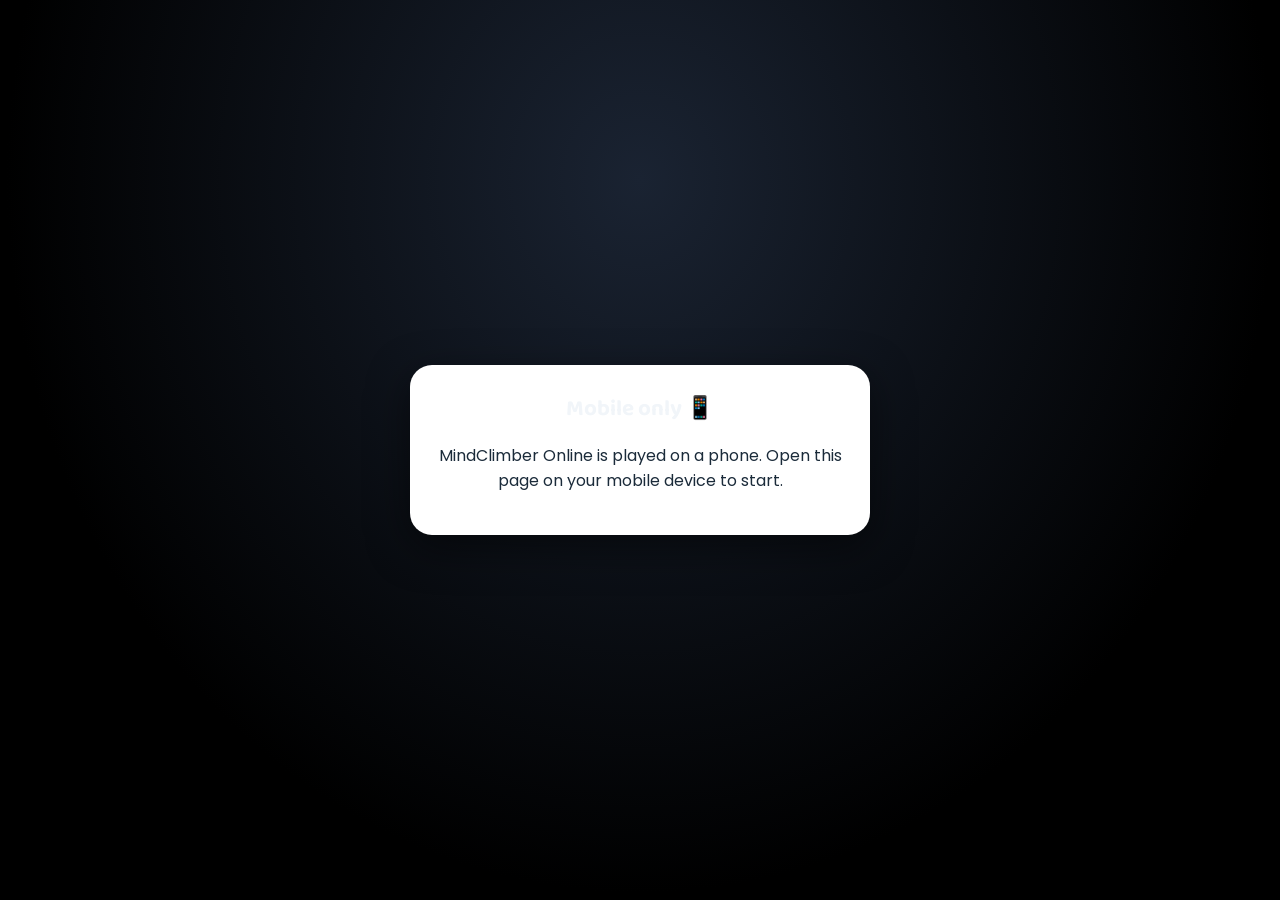
==== commit 7cf54066: "Add files via upload" ====
--- a/index.html
+++ b/index.html
@@ -1,95 +1,112 @@
 <!DOCTYPE html>
-<html lang="el">
+<html lang="en">
 <head>
 <meta charset="UTF-8">
-<meta name="viewport" content="width=device-width, initial-scale=1.0, maximum-scale=1.0, user-scalable=no, viewport-fit=cover">
+<meta name="viewport" content="width=device-width, initial-scale=1.0, viewport-fit=cover">
 <title>MindClimber Online</title>
+<meta name="theme-color" content="#000000">
+<meta name="description" content="MindClimber — the trivia climbing game. Climb 30 steps with friends or on your own.">
 <link rel="preconnect" href="https://fonts.googleapis.com">
+<link rel="preconnect" href="https://commons.wikimedia.org" crossorigin>
+<link rel="preconnect" href="https://upload.wikimedia.org" crossorigin>
+<link rel="preconnect" href="https://mindclimber-b9c69-default-rtdb.firebaseio.com" crossorigin>
 <link rel="preconnect" href="https://fonts.gstatic.com" crossorigin>
 <link href="https://fonts.googleapis.com/css2?family=Poppins:wght@400;600;700;800&family=Baloo+2:wght@500;600;700;800&display=swap" rel="stylesheet">
 <script>
   window.__mcv = Date.now();
   document.write('<link rel="stylesheet" href="game.css?v=' + window.__mcv + '">');
 </script>
-<script src="https://www.gstatic.com/firebasejs/10.12.2/firebase-app-compat.js"></script>
-<script src="https://www.gstatic.com/firebasejs/10.12.2/firebase-database-compat.js"></script>
+<script defer src="https://www.gstatic.com/firebasejs/10.12.2/firebase-app-compat.js"></script>
+<script defer src="https://www.gstatic.com/firebasejs/10.12.2/firebase-database-compat.js"></script>
 </head>
 <body>
 
 <div id="desktopBlock" class="screen">
   <div class="card">
-    <img class="logoSmall" src="assets/Pics/mindclimber_logo.png" alt="MindClimber" onerror="this.style.display='none'">
-    <h2>Μόνο για κινητά 📱</h2>
-    <p>Το MindClimber Online παίζεται αποκλειστικά σε κινητό τηλέφωνο.</p>
+    <img class="logoSmall" src="Assets/Pics/mindclimber_logo.png" alt="MindClimber" onerror="this.style.display='none'">
+    <h2>Mobile only 📱</h2>
+    <p>MindClimber Online is played on a phone. Open this page on your mobile device to start.</p>
   </div>
 </div>
 
 <div id="homeScreen" class="screen">
   <div class="card homeCard">
-    <button id="showInfoBtn" class="infoBtn" type="button" aria-label="Πληροφορίες">i</button>
+    <button id="showInfoBtn" class="infoBtn" type="button" aria-label="How to play">i</button>
+    <button id="muteToggleBtn" class="muteBtn" type="button" aria-label="Sound">🔊</button>
     <div class="homeHero">
-      <img class="logoBig" src="assets/Pics/mindclimber_logo.png" alt="MindClimber" onerror="this.style.display='none'">
+      <img class="logoBig" src="Assets/Pics/mindclimber_logo.png" alt="MindClimber" onerror="this.style.display='none'">
       <h1 class="homeTitle">MindClimber</h1>
-      <p class="tagline">Το Παιχνίδι Γνώσεων</p>
-      <p class="subtitle">Ανέβα τα 30 σκαλιά απαντώντας σωστά — online με φίλους ή μόνος/η.</p>
+      <p class="tagline">The Trivia Climbing Game</p>
+      <p class="subtitle">Answer correctly to climb all 30 steps — online with friends or solo.</p>
       <div class="homeFeatures">
-        <span>🏔️ 30 σκαλιά</span>
-        <span>👥 έως 5 παίκτες</span>
-        <span>⚡ 12 κατηγορίες</span>
+        <span>🏔️ 30 steps</span>
+        <span>👥 up to 5 players</span>
+        <span>⚡ 9 categories</span>
       </div>
     </div>
-    <button id="createRoomBtn" class="bigBtn primaryBtn">✨ Δημιουργία Δωματίου</button>
-    <button id="showJoinBtn" class="bigBtn secondaryBtn">🔑 Είσοδος με Κωδικό</button>
+    <button id="createRoomBtn" class="bigBtn primaryBtn">✨ Create Room</button>
+    <button id="showJoinBtn" class="bigBtn secondaryBtn">🔑 Join with Code</button>
     <div id="joinRow" class="hidden">
-      <input id="joinCodeInput" maxlength="5" placeholder="π.χ. A7K2Q" autocapitalize="characters">
-      <button id="joinRoomBtn" class="bigBtn primaryBtn">Είσοδος</button>
+      <label class="fieldLabel" for="joinCodeInput">Room code</label>
+      <div class="codeField">
+        <span class="codeFieldIcon" aria-hidden="true">🔑</span>
+        <input id="joinCodeInput" maxlength="5" placeholder="A7K2Q" autocapitalize="characters"
+               autocomplete="off" autocorrect="off" spellcheck="false"
+               inputmode="text" enterkeyhint="go" aria-describedby="joinCodeHint">
+      </div>
+      <p id="joinCodeHint" class="fieldHint">5 characters — ask the host for the code</p>
+      <button id="joinRoomBtn" class="bigBtn primaryBtn">Join</button>
     </div>
-    <button id="soloPlayBtn" class="bigBtn ghostBtn homeSolo">🎮 Παίξε Μόνος/η</button>
+    <button id="soloPlayBtn" class="bigBtn ghostBtn homeSolo">🎮 Play Solo</button>
     <p id="homeError" class="errorText"></p>
   </div>
 </div>
 
 <div id="infoModal" class="infoModal hidden">
   <div class="infoModalCard">
-    <h2>Πώς παίζεται</h2>
-    <p>Στόχος είναι να φτάσεις στην <strong>κορυφή (σκαλί 30)</strong> πριν από τους άλλους.</p>
+    <h2>How to play</h2>
+    <p>Your goal is to reach the <strong>summit (step 30)</strong> before everyone else.</p>
     <ul>
-      <li>Στη σειρά σου διάλεξε <strong>κατηγορία</strong> και μετά δυσκολία:
-        <br>🟢 Εύκολο (+1/−1) · 🔵 Μέτριο (+2/−2) · 🟠 Δύσκολο (+3/−3)</li>
-      <li>Σωστή απάντηση → ανεβαίνεις. Λάθος → κατεβαίνεις.</li>
-      <li>Όλοι απαντούν στην ίδια ερώτηση. Έχεις και <strong>χρόνο παίκτη</strong> — αν τελειώσει, βγαίνεις.</li>
-      <li>Μέχρι <strong>5 παίκτες</strong> online, ή παίξε μόνος/η.</li>
+      <li>On your turn, pick a <strong>category</strong>, then a difficulty:
+        <br>🟢 Easy (+1/−1) · 🔵 Medium (+2/−2) · 🟠 Hard (+3/−3)</li>
+      <li>Right answer → you climb up. Wrong answer → you slide down.</li>
+      <li>Everyone answers the same question. You also have a <strong>player clock</strong> — if it runs out, you're out.</li>
+      <li>Up to <strong>5 players</strong> online, or play solo.</li>
     </ul>
-    <p>Η σημαία 🚩 είναι στην κορυφή. Όποιος φτάσει πρώτος στο 30 κερδίζει.</p>
-    <button id="closeInfoBtn" class="bigBtn primaryBtn infoClose">Κατάλαβα</button>
+    <p>The golden trophy 🏆 waits at the summit. The first player to reach step 30 wins.</p>
+      <p class="creditNote">Extra questions adapted from <a href="https://github.com/uberspot/OpenTriviaQA" target="_blank" rel="noopener">OpenTriviaQA</a> (<a href="https://creativecommons.org/licenses/by-sa/4.0/" target="_blank" rel="noopener">CC BY-SA 4.0</a>).</p>
+    <button id="closeInfoBtn" class="bigBtn primaryBtn infoClose">Got it</button>
   </div>
 </div>
 
 <div id="setupScreen" class="screen">
   <div class="card">
-    <h2>Ο Παίκτης σου</h2>
+    <h2>Your Player</h2>
     <div id="roomCodeBadge" class="codeBadge"></div>
-    <label for="playerNameInput">Όνομα</label>
+    <label for="playerNameInput">Name</label>
     <div class="nameInputWrap">
       <span class="nameInputIcon">🙂</span>
-      <input id="playerNameInput" maxlength="14" placeholder="Το όνομά σου">
+      <input id="playerNameInput" maxlength="14" placeholder="Your name">
     </div>
-    <label class="avatarLabel">Επίλεξε Avatar <span id="avatarPickedTag" class="avatarPickedTag hidden">επιλέχθηκε</span></label>
+    <label class="avatarLabel">Choose an avatar <span id="avatarPickedTag" class="avatarPickedTag hidden">selected</span></label>
     <div id="avatarGrid" class="avatarGrid"></div>
-    <button id="confirmSetupBtn" class="bigBtn primaryBtn">Συνέχεια</button>
+    <button id="confirmSetupBtn" class="bigBtn primaryBtn">Continue</button>
     <p id="setupError" class="errorText"></p>
   </div>
 </div>
 
 <div id="lobbyScreen" class="screen">
   <div class="card">
-    <h2>Δωμάτιο</h2>
-    <div id="lobbyCodeBadge" class="codeBadge big"></div>
-    <p class="subtitle">Στείλε αυτόν τον κωδικό στους φίλους σου για να μπουν στο ίδιο παιχνίδι.</p>
+    <h2>Room</h2>
+    <div class="codeBadgeRow">
+      <div id="lobbyCodeBadge" class="codeBadge big"></div>
+      <button id="copyCodeBtn" class="copyCodeBtn" type="button" aria-label="Copy code">📋</button>
+    </div>
+    <p class="subtitle">Send this code to your friends so they can join your game.</p>
     <div id="lobbyPlayerList" class="lobbyPlayerList"></div>
     <p id="lobbyHint" class="hintText"></p>
-    <button id="startGameBtn" class="bigBtn primaryBtn hidden">Έναρξη Παιχνιδιού</button>
-    <button id="leaveLobbyBtn" class="bigBtn ghostBtn">Έξοδος</button>
+    <button id="startGameBtn" class="bigBtn primaryBtn hidden">Start Game</button>
+    <button id="leaveLobbyBtn" class="bigBtn ghostBtn">Leave</button>
   </div>
 </div>
 
@@ -102,7 +119,7 @@
     </div>
     <div id="stairLines"></div>
     <div id="playerTokens"></div>
-    <div id="groundMarker">ΕΚΚΙΝΗΣΗ</div>
+    <div id="groundMarker">START</div>
   </div>
   <div id="gamePanel">
     <div id="qTimerWrap">
@@ -113,23 +130,24 @@
       <div id="choiceTimerBar"><div id="choiceTimerFill"></div></div>
       <div id="choiceTimerNum">5</div>
     </div>
+    <div id="eliminatedNote" class="hidden">⏳ Your time has run out — you are out of this game.</div>
     <div id="categoryChoiceRow" class="hidden"></div>
     <div id="selectedCategoryLabel" class="hidden"></div>
     <div id="colorChoiceRow" class="hidden">
       <button id="greenButton" class="colorBtn">
         <span class="colorTitle">+1 / -1</span>
-        <span class="colorSub">Εύκολο</span>
+        <span class="colorSub">Easy</span>
       </button>
       <button id="blueButton" class="colorBtn">
         <span class="colorTitle">+2 / -2</span>
-        <span class="colorSub">Μέτριο</span>
+        <span class="colorSub">Medium</span>
       </button>
       <button id="orangeButton" class="colorBtn">
         <span class="colorTitle">+3 / -3</span>
-        <span class="colorSub">Δύσκολο</span>
+        <span class="colorSub">Hard</span>
       </button>
     </div>
-    <div id="waitingNote" class="hidden">Περιμένεις τη σειρά σου…</div>
+    <div id="waitingNote" class="hidden">Waiting for your turn…</div>
     <img id="questionImage" class="hidden" alt="">
     <div id="questionRectangle" class="hidden"></div>
     <div id="answerRectangle" class="hidden">
@@ -143,17 +161,20 @@
 
 <div id="resultsScreen" class="screen">
   <div class="card">
-    <h2 id="resultsTitle">Τέλος Παιχνιδιού!</h2>
+    <h2 id="resultsTitle">Game Over!</h2>
     <img id="winnerAvatarImg" class="winnerAvatar" src="" alt="" onerror="this.style.display='none'">
     <div id="rankingList" class="rankingList"></div>
-    <button id="playAgainBtn" class="bigBtn primaryBtn hidden">Παίξτε ξανά</button>
-    <button id="backHomeBtn" class="bigBtn ghostBtn">Αρχική</button>
+    <button id="playAgainBtn" class="bigBtn primaryBtn hidden">Play Again</button>
+    <button id="backHomeBtn" class="bigBtn ghostBtn">Home</button>
   </div>
 </div>
 
 <script>
-  document.write('<script src="questions_data.js?v=' + window.__mcv + '"><\/script>');
-  document.write('<script src="game.js?v=' + window.__mcv + '"><\/script>');
+  // defer keeps these off the parser's critical path while preserving order,
+  // so the 1.4 MB question bank no longer blocks first paint.
+  document.write('<script defer src="questions_data.js?v=' + window.__mcv + '"><\/script>');
+  document.write('<script defer src="additional_questions.js?v=' + window.__mcv + '"><\/script>');
+  document.write('<script defer src="game.js?v=' + window.__mcv + '"><\/script>');
 </script>
 </body>
 </html>
--- a/game.css
+++ b/game.css
@@ -154,6 +154,49 @@
 }
 .codeBadge.big { font-size: 1.6rem; padding: 12px 18px; }
 
+.codeBadgeRow { display: flex; align-items: center; justify-content: center; gap: 10px; }
+.copyCodeBtn {
+  width: 44px;
+  height: 44px;
+  border-radius: 12px;
+  border: 2px solid #90caf9;
+  background: #e3f2fd;
+  color: #1565c0;
+  font-size: 1.15rem;
+  cursor: pointer;
+  display: flex;
+  align-items: center;
+  justify-content: center;
+  padding: 0;
+  transition: transform 0.15s ease, background 0.15s ease;
+}
+.copyCodeBtn:active { transform: scale(0.92); }
+.copyCodeBtn.copied { background: #e8f5e9; border-color: #81c784; }
+
+/* Winner confetti burst */
+.confettiWrap {
+  position: fixed;
+  inset: 0;
+  pointer-events: none;
+  overflow: hidden;
+  z-index: 500;
+}
+.confettiPiece {
+  position: absolute;
+  top: -12px;
+  width: 9px;
+  height: 14px;
+  border-radius: 2px;
+  opacity: 0.95;
+  animation-name: confettiFall;
+  animation-timing-function: cubic-bezier(0.25, 0.46, 0.45, 0.94);
+  animation-fill-mode: forwards;
+}
+@keyframes confettiFall {
+  0% { transform: translateY(0) rotate(0deg); opacity: 1; }
+  100% { transform: translateY(115vh) rotate(var(--rot)); opacity: 0; }
+}
+
 .avatarGrid {
   display: grid;
   grid-template-columns: repeat(4, 1fr);
@@ -216,108 +259,231 @@
 #gameScreen { padding: 0; display: none; background: linear-gradient(180deg, #bfe4ff 0%, #eaf6ff 55%, #f5fbff 100%); }
 #gameScreen.active { display: block; }
 
-/* Climb zone: simple, clean 27-step staircase graphic, kept compact so it
-   always stays visible above the bottom question panel. */
+/* Climb zone — Cartoon Adventure mountain */
 #climbZone {
   position: absolute;
   top: 0; left: 0; right: 0;
-  height: 40vh;
+  /* Height follows width at the image's aspect ratio (1.15).
+     With a fixed 40vh, short screens cropped ~59px off the top with "cover" and
+     the steps shifted — players ended up lower than the staircase. */
+  height: min(calc(100vw / 1.15), 52vh);
   overflow: hidden;
   z-index: 1;
-}
-
-#stairLines { position: absolute; inset: 0; z-index: 1; }
-.stepRung {
-  position: absolute;
-  left: 5%;
-  width: 90%;
-  height: 7px;
-  border-radius: 2px;
-  /* Tread lit from above, riser shadowed below — gives each step real
-     carved-rock depth instead of a flat line. */
+  /* Sky → distant hills → grass */
+  /* Deeper blue overhead fading to a pale, hazy horizon — distance reads as
+     washed-out, which is what makes the far ranges sit behind the massif. */
   background:
     linear-gradient(180deg,
-      rgba(255,255,255,0.55) 0%,
-      rgba(210,225,235,0.42) 22%,
-      rgba(120,150,170,0.30) 55%,
-      rgba(50,75,95,0.38) 88%,
-      rgba(30,48,64,0.5) 100%);
+      #4facdf 0%,
+      #7cc6ec 20%,
+      #aadcf4 40%,
+      #d8eef8 58%,
+      #cfe8c4 74%,
+      #8fce85 90%,
+      #57b45f 100%);
+}
+
+#stairLines { position: absolute; inset: 0; z-index: 2; }
+
+/* The mountain is a painted image (Assets/mountains/mountain-N.jpg),
+     one per player count: the more players, the wider the base. */
+#climbZone.players-1 { background-image: url("Assets/mountains/mountain-1.jpg"); }
+#climbZone.players-2 { background-image: url("Assets/mountains/mountain-2.jpg"); }
+#climbZone.players-3 { background-image: url("Assets/mountains/mountain-3.jpg"); }
+#climbZone.players-4 { background-image: url("Assets/mountains/mountain-4.jpg"); }
+#climbZone.players-5 { background-image: url("Assets/mountains/mountain-5.jpg"); }
+#climbZone[class*="players-"] {
+  background-size: cover;
+  background-position: center bottom;
+  background-repeat: no-repeat;
+}
+.mountainSvg { display: none; }
+.stepRung { display: none; }   /* the steps come from the image */
+
+/* Stair treads: a lit top surface plus a shadowed riser underneath, so each
+   step reads as cut into the rock rather than painted on it. */
+.stepRung {
+  position: absolute;
+  height: 7px;
+  border-radius: 2px 2px 1px 1px;
+  background:
+    linear-gradient(180deg,
+      #fdfaf6 0%,
+      #ded2c6 26%,
+      #b9a493 58%,
+      #8d7461 84%,
+      #6d5747 100%);
   box-shadow:
-    0 3px 4px rgba(20,35,50,0.22),
-    0 1px 0 rgba(255,255,255,0.5) inset;
+    0 1px 0 rgba(255,255,255,0.55) inset,
+    0 -1px 0 rgba(0,0,0,0.18) inset,
+    0 2px 3px rgba(38,22,12,0.35);
+  z-index: 3;
+}
+/* the riser — the vertical face below the tread */
+.stepRung::after {
+  content: "";
+  position: absolute;
+  left: 1px; right: 1px; top: 100%;
+  height: 4px;
+  border-radius: 0 0 2px 2px;
+  background: linear-gradient(180deg, #5c4838 0%, #47372b 60%, rgba(50,38,30,0) 100%);
+}
+/* a sliver of shadow the tread casts on the rock to its right */
+.stepRung::before {
+  content: "";
+  position: absolute;
+  left: 2px; right: -3px; top: 2px;
+  height: 6px;
+  background: rgba(30,18,10,0.16);
+  filter: blur(2px);
+  border-radius: 3px;
+  z-index: -1;
 }
 .stepRung.major {
   height: 9px;
   background:
     linear-gradient(180deg,
-      rgba(255,255,255,0.75) 0%,
-      rgba(210,230,245,0.55) 20%,
-      rgba(110,150,175,0.4) 55%,
-      rgba(40,70,95,0.5) 88%,
-      rgba(22,42,60,0.62) 100%);
+      #fffdf7 0%,
+      #f0e3cd 24%,
+      #d3b98d 56%,
+      #a98a5c 84%,
+      #7d6440 100%);
   box-shadow:
-    0 4px 6px rgba(20,35,50,0.3),
-    0 1px 0 rgba(255,255,255,0.65) inset;
-}
+    0 1px 0 rgba(255,255,255,0.7) inset,
+    0 -1px 0 rgba(0,0,0,0.2) inset,
+    0 3px 5px rgba(38,22,12,0.42);
+}
+.stepRung.major::after { height: 5px; background: linear-gradient(180deg,#6d5535 0%,#51402a 60%,rgba(60,46,30,0) 100%); }
+
+/* Side labels — glued to the left edge of the mountain / leftmost path */
 .stepRungLabel {
   position: absolute;
-  left: 1%;
-  transform: translateY(-50%);
-  font-size: 0.95rem;
+  transform: translate(-100%, -50%);
+  margin-left: -4px;
+  font-family: 'Baloo 2', 'Poppins', sans-serif;
+  font-size: 0.72rem;
   font-weight: 800;
-  color: #567;
-  background: rgba(255,255,255,0.55);
-  border-radius: 5px;
-  padding: 0 4px;
-  z-index: 2;
+  color: #3e2723;
+  background: linear-gradient(180deg, #fffde7, #ffe082);
+  border: 1.5px solid #f9a825;
+  border-radius: 8px;
+  padding: 1px 6px;
+  z-index: 5;
+  box-shadow: 0 2px 4px rgba(0,0,0,0.18);
+  pointer-events: none;
+  white-space: nowrap;
 }
 
 #peakMarker {
   position: absolute;
-  bottom: 88%;
+  bottom: 84%;
   left: 0;
   width: 100%;
   text-align: center;
-  z-index: 4;
+  z-index: 8;
   transition: bottom 0.4s ease;
   pointer-events: none;
-}
-#peakFlags {
+  display: flex;
+  flex-direction: column;
+  align-items: center;
+}
+#peakFlags { display: none;
   position: relative;
   width: 100%;
-  height: 26px;
-  margin-top: 2px;
-}
-.peakFlag {
+  height: 32px;
+  order: 1;
+}
+.peakFlag { display: none;
   position: absolute;
   top: 0;
   transform: translateX(-50%);
-  font-size: 1.3rem;
+  font-size: 1.55rem;
   line-height: 1;
-  filter: drop-shadow(0 2px 3px rgba(0,0,0,0.25));
+  filter: drop-shadow(0 2px 5px rgba(0,0,0,0.45));
+  animation: flagWave 2.8s ease-in-out infinite;
+  z-index: 9;
+}
+@keyframes flagWave {
+  0%, 100% { transform: translateX(-50%) rotate(-5deg); }
+  50% { transform: translateX(-50%) rotate(6deg); }
 }
 #peakStepLabel {
   display: inline-block;
-  font-size: 0.55rem;
+  order: 2;
+  margin-top: 1px;
+  font-family: 'Baloo 2', sans-serif;
+  font-size: 0.65rem;
   font-weight: 800;
-  color: #37474f;
-  background: rgba(255,255,255,0.8);
-  border-radius: 6px;
-  padding: 0 4px;
-}
-
+  color: #fff8e1;
+  background: linear-gradient(135deg, #f59e0b, #d97706);
+  border-radius: 8px;
+  padding: 1px 7px;
+  box-shadow: 0 2px 6px rgba(217, 119, 6, 0.45);
+  border: 1px solid rgba(255,255,255,0.3);
+}
+
+/* START marker — hidden (not needed) */
 #groundMarker {
+  display: none !important;
+}
+
+/* Grass strip at the very bottom */
+.grassStrip {
+  position: absolute;
+  left: 0; right: 0; bottom: 0;
+  height: 9%;
+  background:
+    linear-gradient(180deg, transparent 0%, #4ade80 30%, #22c55e 70%, #16a34a 100%);
+  z-index: 3;
+  pointer-events: none;
+}
+.grassStrip::before {
+  content: "";
+  position: absolute;
+  inset: 0;
+  background-image: repeating-linear-gradient(
+    90deg,
+    transparent 0px,
+    transparent 7px,
+    rgba(21, 128, 61, 0.35) 7px,
+    rgba(21, 128, 61, 0.35) 9px
+  );
+  opacity: 0.6;
+}
+
+/* Little flowers */
+.flower {
   position: absolute;
   bottom: 3%;
-  left: 50%;
-  transform: translateX(-50%);
   font-size: 0.7rem;
-  font-weight: 800;
-  color: #fff;
-  background: rgba(0,0,0,0.55);
-  border-radius: 8px;
-  padding: 3px 12px;
-  z-index: 2;
+  z-index: 4;
+  pointer-events: none;
+  filter: drop-shadow(0 1px 1px rgba(0,0,0,0.15));
+  animation: flowerSway 3s ease-in-out infinite;
+}
+@keyframes flowerSway {
+  0%, 100% { transform: rotate(-6deg); }
+  50% { transform: rotate(6deg); }
+}
+
+/* Occasional bird flying across the sky */
+.skyBird {
+  position: absolute;
+  top: 12%;
+  left: -10%;
+  font-size: 1.1rem;
+  z-index: 7;
+  pointer-events: none;
+  opacity: 0;
+  animation: birdFly 14s linear infinite;
+}
+@keyframes birdFly {
+  0%   { left: -12%; opacity: 0; transform: translateY(0) scaleX(1); }
+  5%   { opacity: 1; }
+  45%  { transform: translateY(-8px) scaleX(1); }
+  55%  { transform: translateY(6px) scaleX(1); }
+  90%  { opacity: 1; }
+  100% { left: 112%; opacity: 0; transform: translateY(-4px) scaleX(1); }
 }
 
 #stepInfo {
@@ -334,6 +500,55 @@
 }
 
 #playerTokens { position: absolute; inset: 0; z-index: 3; }
+/* Answer indicator: green arrow up = correct, red arrow down = wrong.
+   Placed OUTSIDE the avatar oval so it doesn't cover it. */
+.tokenAvatarWrap { position: relative; }
+.playerToken .answerMark {
+  position: absolute;
+  top: 50%;
+  left: calc(100% + 3px);
+  transform: translateY(-50%);
+  width: var(--markw, 16px);
+  height: var(--markw, 16px);
+  display: grid;
+  place-items: center;
+  font-size: calc(var(--markw, 16px) * 0.92);
+  line-height: 1;
+  font-weight: 900;
+  z-index: 4;
+  pointer-events: none;
+  animation: markPop 0.32s cubic-bezier(0.34,1.6,0.5,1);
+  text-shadow:
+     0 0 2px #fff,  0 1px 0 #fff,  0 -1px 0 #fff,
+     1px 0 0 #fff, -1px 0 0 #fff,
+     0 2px 4px rgba(0,0,0,0.4);
+}
+.playerToken.answered-correct .answerMark { color: #16a34a; }
+.playerToken.answered-wrong   .answerMark { color: #dc2626; }
+.playerToken.answered-correct .tokenAvatarWrap img {
+  box-shadow: 0 0 0 3px #16a34a, 0 3px 8px rgba(0,0,0,0.35);
+}
+.playerToken.answered-wrong .tokenAvatarWrap img {
+  box-shadow: 0 0 0 3px #dc2626, 0 3px 8px rgba(0,0,0,0.35);
+}
+.playerToken.answered-correct { animation: tokenCheer 0.6s ease; }
+.playerToken.answered-wrong   { animation: tokenShake 0.45s ease; }
+@keyframes markPop { from { transform: translateY(-50%) scale(0); } to { transform: translateY(-50%) scale(1); } }
+@keyframes tokenCheer {
+  0%,100% { transform: translateX(-50%) translateY(0); }
+  35%     { transform: translateX(-50%) translateY(-9px); }
+  70%     { transform: translateX(-50%) translateY(-3px); }
+}
+@keyframes tokenShake {
+  0%,100% { transform: translateX(-50%) rotate(0); }
+  25%     { transform: translateX(-50%) rotate(-7deg); }
+  75%     { transform: translateX(-50%) rotate(7deg); }
+}
+@media (prefers-reduced-motion: reduce) {
+  .playerToken.answered-correct, .playerToken.answered-wrong,
+  .playerToken .answerMark { animation: none; }
+}
+
 .playerToken {
   position: absolute;
   transition: bottom 0.9s cubic-bezier(0.68,-0.3,0.27,1.4), left 0.9s cubic-bezier(0.68,-0.3,0.27,1.4), width 0.9s ease, height 0.9s ease;
@@ -349,8 +564,11 @@
   aspect-ratio: 1 / 1;
   border-radius: 50%;
   background: #fff;
-  border: 1.5px solid #fff;
-  box-shadow: 0 2px 4px rgba(0,0,0,0.3);
+  border: 2px solid #fff;
+  box-shadow:
+    0 3px 0 rgba(80, 50, 20, 0.35),
+    0 5px 10px rgba(0,0,0,0.28),
+    0 0 0 1px rgba(255,200,120,0.25);
   overflow: hidden;
   display: flex;
   align-items: center;
@@ -415,12 +633,16 @@
 #gamePanel {
   position: absolute;
   left: 0; right: 0; bottom: 0;
+  /* Starts EXACTLY where the mountain ends. Before, it was only bottom:0,
+     so a short question left a black gap above it, and a tall one
+     (images) made the panel cover players on steps 0-1. */
+  top: min(calc(100vw / 1.15), 52vh);
   z-index: 6;
   background: rgba(255,255,255,0.96);
   border-radius: 20px 20px 0 0;
   padding: 10px 14px calc(12px + env(safe-area-inset-bottom, 0px));
   box-shadow: 0 -4px 16px rgba(0,0,0,0.2);
-  max-height: calc(100vh - 40vh - 8px);
+  max-height: calc(100vh - min(100vw / 1.15, 52vh) - 8px);
   overflow-y: auto;
   -webkit-overflow-scrolling: touch;
 }
@@ -590,9 +812,10 @@
 #questionImage {
   display: block;
   width: 100%;
-  height: 27vh;
-  max-height: 230px;
-  padding: 6px;
+  height: 48vh;
+  max-height: 560px;
+  min-height: 280px;
+  padding: 8px;
   box-sizing: border-box;
   object-fit: contain;
   overflow: hidden;
@@ -605,6 +828,71 @@
 /* ========== MindClimber IQ polish ========== */
 /* Knowledge theme keeps light cards; optional dark only if data-theme=iq */
 body { background: #000; color: #1b2b3a; }
+
+/* ===================== FIXES / POLISH ===================== */
+
+/* Question text now sits above the picture on image questions. */
+#questionRectangle.withImage {
+  font-size: 0.92rem;
+  padding: 8px 10px;
+  margin-bottom: 6px;
+  line-height: 1.35;
+}
+#questionImage.imgFailed { display: none !important; }
+
+/* Give maps and photos more room. Flags still look sharp; photos become readable. */
+#questionImage {
+  height: 48vh;
+  max-height: 560px;
+  min-height: 280px;
+  background: #f4f7f9;
+  object-fit: contain;
+  object-position: center center;
+  border: 1px solid rgba(0,0,0,0.06);
+}
+@media (max-height: 700px) {
+  #questionImage { height: 40vh; max-height: 440px; min-height: 220px; }
+}
+@media (max-height: 560px) {
+  #questionImage { height: 34vh; max-height: 340px; min-height: 180px; }
+}
+/* Flags stay smaller and sharp */
+#questionImage.isFlag {
+  height: 22vh;
+  max-height: 200px;
+  min-height: 120px;
+}
+
+/* Comfortable, thumb-sized answer targets (was 11px padding). */
+.answerOption {
+  padding: 13px 14px;
+  min-height: 48px;
+  display: flex;
+  align-items: center;
+  line-height: 1.3;
+}
+.answerOption:focus-visible {
+  outline: 3px solid #1E88E5;
+  outline-offset: 2px;
+}
+.answerOption.picked { border-color: #1E88E5; background: #e3f2fd; }
+/* A wrong pick should still read as wrong even though the correct row is green. */
+.answerOption.wrong { background: #ffcdd2; border-color: #e53935; }
+
+/* Respect the OS "reduce motion" setting. */
+@media (prefers-reduced-motion: reduce) {
+  *, *::before, *::after {
+    animation-duration: 0.001ms !important;
+    animation-iteration-count: 1 !important;
+    transition-duration: 0.001ms !important;
+  }
+  .playerToken { transition: none !important; }
+}
+
+/* Timer bars animate width on the main thread every 200ms; hint the
+   compositor so the bar does not cause layout on each tick. */
+#qTimerFill, #choiceTimerFill { will-change: width; }
+
 .screen { background: transparent; }
 #homeScreen, #desktopBlock {
   background: radial-gradient(ellipse at 50% 20%, #1a2332 0%, #000 70%);
@@ -694,9 +982,9 @@
 .lobbyPlayerRow { background: #f4f7f9; }
 .lobbyPlayerRow .pname { color: #1b2b3a; }
 
-/* Game screen – darker climb */
+/* Game screen — panel area can stay dark; climb zone has its own sky/grass */
 #gameScreen.active {
-  background: linear-gradient(180deg, #0b1220 0%, #132033 50%, #0b1220 100%);
+  background: linear-gradient(180deg, #7dd3fc 0%, #0b1220 42%, #0b1220 100%);
 }
 #gamePanel {
   background: rgba(255,255,255,0.96);
@@ -817,15 +1105,19 @@
   background: rgba(0,0,0,0.75);
 }
 #groundMarker {
-  background: rgba(15,23,42,0.85);
-  color: #94a3b8;
-  border: 1px solid #334155;
+  background: linear-gradient(135deg, #d8f3dc, #95d5b2);
+  color: #1b4332;
+  border: 1.5px solid #52b788;
 }
 #peakStepLabel {
-  background: rgba(15,23,42,0.85);
-  color: #e2e8f0;
-}
-.stepRungLabel { color: #37474f; background: rgba(255,255,255,0.7); }
+  background: linear-gradient(135deg, #f59e0b, #d97706);
+  color: #fff8e1;
+}
+.stepRungLabel {
+  color: #3e2723;
+  background: linear-gradient(180deg, #fffde7, #ffe082);
+  border-color: #f9a825;
+}
 
 /* ========== Leaderboard ========== */
 .lbTabs {
@@ -944,6 +1236,30 @@
 }
 .infoBtn:active { transform: scale(0.94); background: #bbdefb; }
 
+.muteBtn {
+  position: absolute;
+  top: 12px;
+  left: 12px;
+  width: 34px;
+  height: 34px;
+  border-radius: 50%;
+  border: 2px solid #90caf9;
+  background: #e3f2fd;
+  color: #1565c0;
+  font-size: 1.05rem;
+  line-height: 1;
+  cursor: pointer;
+  z-index: 30;
+  display: flex;
+  align-items: center;
+  justify-content: center;
+  box-shadow: 0 2px 6px rgba(21,101,192,0.2);
+  padding: 0;
+  transition: transform 0.15s ease, background 0.15s ease;
+}
+.muteBtn:active { transform: scale(0.94); background: #bbdefb; }
+.muteBtn.isMuted { background: #eceff1; border-color: #b0bec5; color: #607d8b; }
+
 #homeScreen { position: fixed; inset: 0; }
 
 .infoModal {
@@ -1107,11 +1423,374 @@
   background: #e8f5e9 !important;
   color: #2e7d32 !important;
 }
+.muteBtn {
+  border-color: #a5d6a7 !important;
+  background: #e8f5e9 !important;
+  color: #2e7d32 !important;
+}
+.muteBtn.isMuted {
+  border-color: #b0bec5 !important;
+  background: #eceff1 !important;
+  color: #607d8b !important;
+}
 
 /* Keep game panel fully on-screen */
 #gamePanel {
-  max-height: calc(100vh - 40vh - 4px) !important;
+  max-height: calc(100vh - min(100vw / 1.15, 52vh) - 4px) !important;
 }
 #gameScreen.active {
   overflow: hidden;
 }
+
+
+/* ===== Use the empty space at the bottom =====
+   The panel becomes a flex column and the answers stretch to
+   fill whatever is left, instead of leaving a blank gap below. */
+#gamePanel {
+  display: flex;
+  flex-direction: column;
+  gap: 6px;
+}
+#answerRectangle {
+  flex: 1 1 auto;
+  display: flex;
+  flex-direction: column;
+  justify-content: space-evenly;
+  gap: 8px;
+  min-height: 0;
+}
+#answerRectangle .answerOption {
+  flex: 1 1 0;
+  min-height: 52px;
+  font-size: 1.02rem;
+}
+#questionRectangle { flex: 0 0 auto; }
+#categoryChoiceRow, #colorChoiceRow { flex: 0 0 auto; }
+
+
+
+
+
+/* ===== PANEL LAYOUT =====
+   The image used to have a FIXED height, so the total overflowed the panel by
+   86-218px and the player row landed on top of the answers. Now the
+   image is the only flexible element: it takes whatever space is left. */
+#gamePanel { overflow: hidden; }
+#questionImage {
+  flex: 1 1 auto;
+  height: auto;
+  min-height: 220px;
+  max-height: 52vh;
+  width: 100%;
+  object-fit: contain;
+  object-position: center;
+}
+#questionRectangle, #categoryChoiceRow, #colorChoiceRow, #qTimerWrap,
+#choiceTimerWrap, #selectedCategoryLabel, #answerRectangle,
+#allAnswersStatus, #waitingNote { flex: 0 0 auto; }
+#answerRectangle { display: flex; flex-direction: column; gap: 8px; }
+#answerRectangle .answerOption { flex: 0 0 auto; min-height: 50px; }
+#allAnswersStatus { margin-top: 6px; }
+
+/* short screens: slightly more compact so the image fits */
+@media (max-height: 720px) {
+  #answerRectangle .answerOption { min-height: 44px; font-size: 0.95rem; padding: 9px 12px; }
+  #answerRectangle { gap: 6px; }
+  #questionImage { min-height: 180px; max-height: 44vh; }
+  #allAnswersStatus { gap: 5px; margin-top: 4px; }
+  #allAnswersStatus .answerStatusChip { transform: scale(0.86); transform-origin: center; }
+}
+
+/* ===== ARROWS: LARGE, ON THE SIDE, OUTSIDE THE OVAL =====
+   Drawn with CSS borders (a real triangle), not a font glyph,
+   so they stay sharp at every size. */
+.playerToken, .tokenAvatarWrap { overflow: visible; }
+.playerToken .answerMark {
+  position: absolute;
+  top: 50%;
+  left: calc(100% + 7px);
+  transform: translateY(-50%);
+  width: 0; height: 0;
+  background: none !important;
+  border: none;
+  border-radius: 0;
+  box-shadow: none;
+  font-size: 0;
+  z-index: 8;
+  pointer-events: none;
+  filter: drop-shadow(0 0 2px #fff) drop-shadow(0 0 2px #fff)
+          drop-shadow(0 2px 3px rgba(0,0,0,0.5));
+}
+.playerToken.answered-correct .answerMark {
+  border-left: var(--arrowW, 11px) solid transparent;
+  border-right: var(--arrowW, 11px) solid transparent;
+  border-bottom: var(--arrowH, 17px) solid #16a34a;   /* UP arrow */
+}
+.playerToken.answered-wrong .answerMark {
+  border-left: var(--arrowW, 11px) solid transparent;
+  border-right: var(--arrowW, 11px) solid transparent;
+  border-top: var(--arrowH, 17px) solid #dc2626;      /* DOWN arrow */
+}
+
+
+/* Very short screens (iPhone SE and similar): every pixel counts,
+   so the answers aren't covered on image questions. */
+@media (max-height: 700px) {
+  #answerRectangle .answerOption { min-height: 40px; font-size: 0.9rem; padding: 7px 11px; }
+  #answerRectangle { gap: 5px; }
+  #questionImage { min-height: 150px; max-height: 38vh; }
+  #questionRectangle { font-size: 0.86rem; padding: 6px 9px; margin-bottom: 4px; }
+  #allAnswersStatus { gap: 4px; margin-top: 3px; }
+  #allAnswersStatus .answerStatusChip { transform: scale(0.68); transform-origin: center; }
+  #qTimerWrap { margin-bottom: 4px; }
+}
+
+
+/* ===== FIX: answer arrows (▲ correct / ▼ wrong) were clipped =====
+   The avatar circle used overflow:hidden to keep the picture round, which also
+   cut off the arrow drawn beside it. The picture itself is now made round,
+   so the circle no longer needs to clip its surroundings. */
+.playerToken .tokenAvatarWrap { overflow: visible; }
+.playerToken .tokenAvatarWrap img {
+  width: 100%;
+  height: 100%;
+  max-width: 100%;
+  max-height: 100%;
+  object-fit: contain;
+  border-radius: 50%;
+  background: #fff;
+}
+.playerToken .answerMark.noPop { animation: none; }
+
+/* ===== FIX: picture questions — all answers must be reachable =====
+   Safety net: the panel can always scroll if a very small screen still overflows. */
+#gameScreen #gamePanel {
+  overflow-y: auto;
+  overscroll-behavior: contain;
+  -webkit-overflow-scrolling: touch;
+}
+/* The picture sits beside the answers instead of above them, so the question,
+   the picture and all three answers fit on screen together. */
+#gamePanel.hasImage {
+  display: grid;
+  grid-template-columns: minmax(0, 44%) minmax(0, 1fr);
+  grid-template-areas:
+    "timer    timer"
+    "label    label"
+    "question question"
+    "image    answers"
+    "status   status";
+  column-gap: 10px;
+  row-gap: 6px;
+  align-content: start;
+}
+#gamePanel.hasImage #qTimerWrap { grid-area: timer; margin-bottom: 0; }
+#gamePanel.hasImage #selectedCategoryLabel { grid-area: label; margin: 0; }
+#gamePanel.hasImage #questionRectangle { grid-area: question; margin: 0; }
+#gamePanel.hasImage #questionImage {
+  grid-area: image;
+  align-self: stretch;
+  width: 100%;
+  height: 100%;
+  min-height: 110px;
+  max-height: 34vh;
+  margin: 0;
+  padding: 6px;
+  object-fit: contain;
+}
+#gamePanel.hasImage #answerRectangle { grid-area: answers; gap: 6px; justify-content: flex-start; }
+#gamePanel.hasImage #answerRectangle .answerOption {
+  min-height: 42px;
+  font-size: 0.92rem;
+  padding: 8px 10px;
+  line-height: 1.2;
+}
+#gamePanel.hasImage #allAnswersStatus { grid-area: status; margin-top: 2px; }
+
+/* Credit line for the additional question source (CC BY-SA 4.0 attribution) */
+.creditNote { font-size: 0.72rem; color: #78909c; margin-top: 8px; }
+.creditNote a { color: #607d8b; }
+
+/* Long questions (some additional questions run up to ~150 characters):
+   slightly smaller text so all three answers stay on screen. */
+#questionRectangle.longQ { font-size: 0.9rem; line-height: 1.3; }
+@media (max-height: 620px) {
+  #questionRectangle.longQ { font-size: 0.8rem; padding: 5px 8px; }
+  #answerRectangle .answerOption { min-height: 38px; padding: 6px 10px; font-size: 0.88rem; }
+  #answerRectangle { gap: 4px; }
+}
+
+/* ===== Map questions (real country outlines, 400x280) =====
+   Maps need more width than flags so the highlighted country is easy to see. */
+#gamePanel.hasImage.mapQ { grid-template-columns: minmax(0, 54%) minmax(0, 1fr); }
+#gamePanel.hasImage.mapQ #questionImage {
+  padding: 0;
+  border-radius: 10px;
+  background: #cfe6f5;
+  object-fit: contain;
+}
+
+/* ===== FIX: readable titles and buttons on the white cards =====
+   A dark-theme rule made h2 titles and ghost buttons light grey, which was
+   almost invisible on the white "Your Player" and "Room" cards. */
+#setupScreen h2, #lobbyScreen h2, #resultsScreen h2 { color: #21414f; }
+#lobbyScreen .ghostBtn, #setupScreen .ghostBtn, #resultsScreen .ghostBtn {
+  color: #475569;
+  background: #eef2f5;
+  border: 1px solid #d5dde5;
+}
+
+/* =====================================================================
+   ROUND OF FIXES: elimination, token badges, room-code field, spacing
+   ===================================================================== */
+
+/* --- The chips under the question are gone: whose turn it is and who went
+   up or down is shown on the mountain itself. Removing them frees the space
+   that was hiding the player standing on step 0. --- */
+#allAnswersStatus { display: none !important; }
+
+/* The mountain gets a little more room, so a player on step 0 is fully
+   visible above the white panel instead of being cut in half. */
+#climbZone { height: min(calc(100vw / 1.15), 57vh); }
+#gamePanel {
+  top: min(calc(100vw / 1.15), 57vh);
+  max-height: calc(100vh - min(100vw / 1.15, 57vh) - 8px);
+}
+
+/* --- Timer and step number always sit ABOVE the avatar --- */
+.playerToken .tokenTimer { order: 0; margin-bottom: 2px; }
+.playerToken .tokenStep  { order: 1; margin-top: 0; margin-bottom: 3px; }
+.playerToken .tokenAvatarWrap { order: 2; }
+.playerToken .tokenName  { order: 3; margin-top: 2px; }
+/* the old low-step exception is no longer needed */
+.playerToken.lowStep .tokenStep { order: 1; margin-top: 0; margin-bottom: 3px; }
+.playerToken.lowStep .tokenAvatarWrap { order: 2; }
+.playerToken.lowStep .tokenName { order: 3; }
+
+/* --- A player who runs out of time is out: make that obvious --- */
+#eliminatedNote {
+  background: #fdecea;
+  border: 1px solid #f5c6c0;
+  border-left: 4px solid #c62828;
+  color: #8e1b1b;
+  font-weight: 700;
+  font-size: 0.86rem;
+  border-radius: 10px;
+  padding: 8px 12px;
+  margin: 0 0 8px;
+  text-align: center;
+}
+.playerToken.eliminated { opacity: 0.38; filter: grayscale(0.9); }
+.playerToken.eliminated .tokenStep { background: #b0bec5; color: #37474f; box-shadow: none; }
+
+/* --- Room code: unmistakably a field you type into --- */
+#joinRow { margin-top: 6px; }
+.fieldLabel {
+  display: block;
+  text-align: left;
+  font-size: 0.78rem;
+  font-weight: 700;
+  letter-spacing: 0.04em;
+  text-transform: uppercase;
+  color: #94a3b8;
+  margin: 2px 2px 6px;
+}
+.codeField {
+  position: relative;
+  display: flex;
+  align-items: center;
+  background: #0f172a;
+  border: 2px solid #334155;
+  border-radius: 14px;
+  box-shadow: inset 0 2px 6px rgba(0,0,0,0.45);
+  transition: border-color 0.15s ease, box-shadow 0.15s ease;
+}
+.codeFieldIcon {
+  position: absolute;
+  left: 14px;
+  font-size: 1.05rem;
+  opacity: 0.75;
+  pointer-events: none;
+}
+.codeField input#joinCodeInput {
+  width: 100%;
+  margin: 0;
+  background: transparent;
+  border: none;
+  box-shadow: none;
+  color: #f8fafc;
+  font-family: 'Baloo 2', 'Poppins', sans-serif;
+  font-size: 1.6rem;
+  font-weight: 800;
+  letter-spacing: 0.42em;
+  text-indent: 0.42em;         /* keeps the text visually centred despite tracking */
+  text-align: center;
+  text-transform: uppercase;
+  padding: 14px 14px 14px 42px;
+  caret-color: #38bdf8;
+}
+.codeField input#joinCodeInput::placeholder {
+  color: #475569;
+  font-weight: 700;
+  letter-spacing: 0.42em;
+}
+.codeField:focus-within {
+  border-color: #38bdf8;
+  box-shadow: inset 0 2px 6px rgba(0,0,0,0.45), 0 0 0 4px rgba(56,189,248,0.22);
+}
+.codeField input#joinCodeInput:focus { outline: none; }
+.fieldHint {
+  font-size: 0.75rem;
+  color: #8ba0b4;
+  margin: 7px 2px 10px;
+  text-align: center;
+}
+
+/* --- Flags: always draw the whole flag, never a cropped slice --- */
+#questionImage.isFlag {
+  object-fit: contain;
+  background: #ffffff;
+  border: 1px solid rgba(0,0,0,0.12);
+  border-radius: 8px;
+  padding: 4px;
+}
+
+/* The token box now wraps its whole column (timer + step + avatar + name).
+   Before, the box was a fixed square and the avatar/name overflowed past the
+   bottom of the mountain, so a player on step 0 was cut in half. */
+.playerToken {
+  width: var(--tokSize, 34px);
+  height: auto;
+}
+.playerToken .tokenAvatarWrap {
+  width: var(--tokSize, 34px);
+  height: var(--tokSize, 34px);
+}
+
+/* Very short screens (iPhone SE): picture questions must still end above the
+   bottom of the panel now that the mountain takes a little more height. */
+@media (max-height: 600px) {
+  #gamePanel.hasImage { row-gap: 4px; }
+  #gamePanel.hasImage #questionImage { min-height: 96px; max-height: 26vh; }
+  #gamePanel.hasImage #answerRectangle .answerOption {
+    min-height: 36px;
+    padding: 6px 8px;
+    font-size: 0.86rem;
+  }
+  #gamePanel.hasImage #selectedCategoryLabel { padding: 3px 8px; font-size: 0.8rem; }
+}
+@media (max-height: 600px) {
+  /* text-only questions on the smallest screens */
+  #gamePanel #questionRectangle { padding: 6px 10px; }
+  #gamePanel #answerRectangle { gap: 5px; }
+  #gamePanel:not(.hasImage) #answerRectangle .answerOption {
+    min-height: 38px;
+    padding: 7px 10px;
+  }
+}
+@media (max-height: 600px) {
+  /* the longest questions still have to end above the bottom of the panel */
+  #gamePanel #questionRectangle.longQ { font-size: 0.78rem; line-height: 1.25; padding: 5px 8px; }
+  #gamePanel:not(.hasImage) #answerRectangle .answerOption { min-height: 36px; padding: 6px 10px; font-size: 0.9rem; }
+  #gamePanel #qTimerWrap { margin-bottom: 4px; }
+}
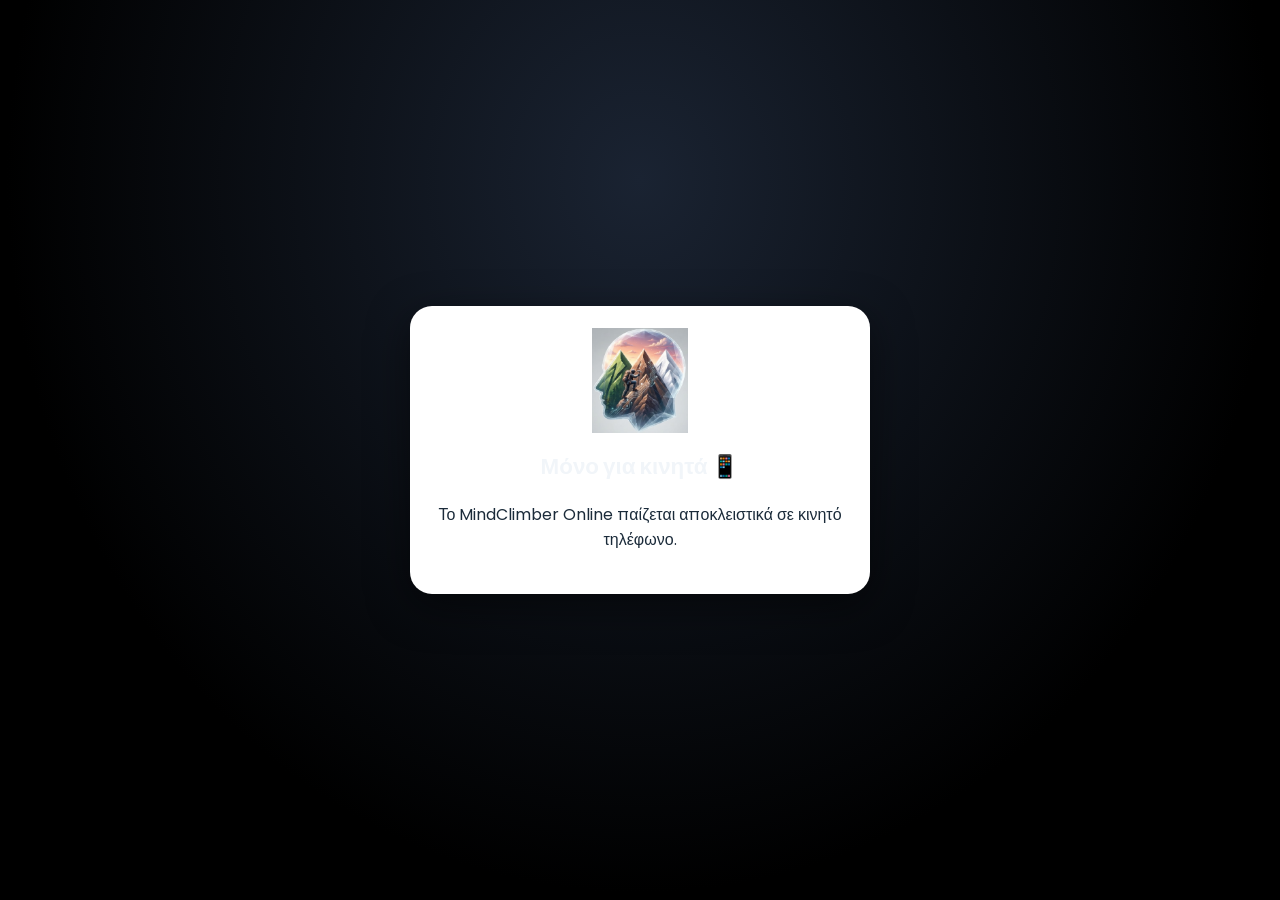
==== commit 2627ee7a: "Add files via upload" ====
--- a/index.html
+++ b/index.html
@@ -1,11 +1,11 @@
 <!DOCTYPE html>
-<html lang="en">
+<html lang="el">
 <head>
 <meta charset="UTF-8">
 <meta name="viewport" content="width=device-width, initial-scale=1.0, viewport-fit=cover">
 <title>MindClimber Online</title>
 <meta name="theme-color" content="#000000">
-<meta name="description" content="MindClimber — the trivia climbing game. Climb 30 steps with friends or on your own.">
+<meta name="description" content="MindClimber — το ελληνικό παιχνίδι γνώσεων. Ανέβα 30 σκαλιά με φίλους ή μόνος.">
 <link rel="preconnect" href="https://fonts.googleapis.com">
 <link rel="preconnect" href="https://commons.wikimedia.org" crossorigin>
 <link rel="preconnect" href="https://upload.wikimedia.org" crossorigin>
@@ -23,90 +23,89 @@
 
 <div id="desktopBlock" class="screen">
   <div class="card">
-    <img class="logoSmall" src="Assets/Pics/mindclimber_logo.png" alt="MindClimber" onerror="this.style.display='none'">
-    <h2>Mobile only 📱</h2>
-    <p>MindClimber Online is played on a phone. Open this page on your mobile device to start.</p>
+    <img class="logoSmall" src="assets/Pics/mindclimber_logo.png" alt="MindClimber" onerror="this.style.display='none'">
+    <h2>Μόνο για κινητά 📱</h2>
+    <p>Το MindClimber Online παίζεται αποκλειστικά σε κινητό τηλέφωνο.</p>
   </div>
 </div>
 
 <div id="homeScreen" class="screen">
   <div class="card homeCard">
-    <button id="showInfoBtn" class="infoBtn" type="button" aria-label="How to play">i</button>
-    <button id="muteToggleBtn" class="muteBtn" type="button" aria-label="Sound">🔊</button>
+    <button id="showInfoBtn" class="infoBtn" type="button" aria-label="Πληροφορίες">i</button>
+    <button id="muteToggleBtn" class="muteBtn" type="button" aria-label="Ήχος">🔊</button>
     <div class="homeHero">
-      <img class="logoBig" src="Assets/Pics/mindclimber_logo.png" alt="MindClimber" onerror="this.style.display='none'">
+      <img class="logoBig" src="assets/Pics/mindclimber_logo.png" alt="MindClimber" onerror="this.style.display='none'">
       <h1 class="homeTitle">MindClimber</h1>
-      <p class="tagline">The Trivia Climbing Game</p>
-      <p class="subtitle">Answer correctly to climb all 30 steps — online with friends or solo.</p>
+      <p class="tagline">Το Παιχνίδι Γνώσεων</p>
+      <p class="subtitle">Ανέβα τα 30 σκαλιά απαντώντας σωστά — online με φίλους ή μόνος/η.</p>
       <div class="homeFeatures">
-        <span>🏔️ 30 steps</span>
-        <span>👥 up to 5 players</span>
-        <span>⚡ 9 categories</span>
+        <span>🏔️ 30 σκαλιά</span>
+        <span>👥 έως 5 παίκτες</span>
+        <span>⚡ 9 κατηγορίες</span>
       </div>
     </div>
-    <button id="createRoomBtn" class="bigBtn primaryBtn">✨ Create Room</button>
-    <button id="showJoinBtn" class="bigBtn secondaryBtn">🔑 Join with Code</button>
+    <button id="createRoomBtn" class="bigBtn primaryBtn">✨ Δημιουργία Δωματίου</button>
+    <button id="showJoinBtn" class="bigBtn secondaryBtn">🔑 Είσοδος με Κωδικό</button>
     <div id="joinRow" class="hidden">
-      <label class="fieldLabel" for="joinCodeInput">Room code</label>
+      <label class="fieldLabel" for="joinCodeInput">Κωδικός δωματίου</label>
       <div class="codeField">
         <span class="codeFieldIcon" aria-hidden="true">🔑</span>
         <input id="joinCodeInput" maxlength="5" placeholder="A7K2Q" autocapitalize="characters"
                autocomplete="off" autocorrect="off" spellcheck="false"
                inputmode="text" enterkeyhint="go" aria-describedby="joinCodeHint">
       </div>
-      <p id="joinCodeHint" class="fieldHint">5 characters — ask the host for the code</p>
-      <button id="joinRoomBtn" class="bigBtn primaryBtn">Join</button>
+      <p id="joinCodeHint" class="fieldHint">5 χαρακτήρες — ζήτησε τον κωδικό από τον διοργανωτή</p>
+      <button id="joinRoomBtn" class="bigBtn primaryBtn">Είσοδος</button>
     </div>
-    <button id="soloPlayBtn" class="bigBtn ghostBtn homeSolo">🎮 Play Solo</button>
+    <button id="soloPlayBtn" class="bigBtn ghostBtn homeSolo">🎮 Παίξε Μόνος/η</button>
     <p id="homeError" class="errorText"></p>
   </div>
 </div>
 
 <div id="infoModal" class="infoModal hidden">
   <div class="infoModalCard">
-    <h2>How to play</h2>
-    <p>Your goal is to reach the <strong>summit (step 30)</strong> before everyone else.</p>
+    <h2>Πώς παίζεται</h2>
+    <p>Στόχος είναι να φτάσεις στην <strong>κορυφή (σκαλί 30)</strong> πριν από τους άλλους.</p>
     <ul>
-      <li>On your turn, pick a <strong>category</strong>, then a difficulty:
-        <br>🟢 Easy (+1/−1) · 🔵 Medium (+2/−2) · 🟠 Hard (+3/−3)</li>
-      <li>Right answer → you climb up. Wrong answer → you slide down.</li>
-      <li>Everyone answers the same question. You also have a <strong>player clock</strong> — if it runs out, you're out.</li>
-      <li>Up to <strong>5 players</strong> online, or play solo.</li>
+      <li>Στη σειρά σου διάλεξε <strong>κατηγορία</strong> και μετά δυσκολία:
+        <br>🟢 Εύκολο (+1/−1) · 🔵 Μέτριο (+2/−2) · 🟠 Δύσκολο (+3/−3)</li>
+      <li>Σωστή απάντηση → ανεβαίνεις. Λάθος → κατεβαίνεις.</li>
+      <li>Όλοι απαντούν στην ίδια ερώτηση. Έχεις και <strong>χρόνο παίκτη</strong> — αν τελειώσει, βγαίνεις.</li>
+      <li>Μέχρι <strong>5 παίκτες</strong> online, ή παίξε μόνος/η.</li>
     </ul>
-    <p>The golden trophy 🏆 waits at the summit. The first player to reach step 30 wins.</p>
-      <p class="creditNote">Extra questions adapted from <a href="https://github.com/uberspot/OpenTriviaQA" target="_blank" rel="noopener">OpenTriviaQA</a> (<a href="https://creativecommons.org/licenses/by-sa/4.0/" target="_blank" rel="noopener">CC BY-SA 4.0</a>).</p>
-    <button id="closeInfoBtn" class="bigBtn primaryBtn infoClose">Got it</button>
+    <p>Το χρυσό αγαλματίδιο 🏆 βρίσκεται στην κορυφή. Όποιος φτάσει πρώτος στο 30 κερδίζει.</p>
+    <button id="closeInfoBtn" class="bigBtn primaryBtn infoClose">Κατάλαβα</button>
   </div>
 </div>
 
 <div id="setupScreen" class="screen">
   <div class="card">
-    <h2>Your Player</h2>
+    <h2>Ο Παίκτης σου</h2>
     <div id="roomCodeBadge" class="codeBadge"></div>
-    <label for="playerNameInput">Name</label>
+    <label for="playerNameInput">Όνομα</label>
     <div class="nameInputWrap">
       <span class="nameInputIcon">🙂</span>
-      <input id="playerNameInput" maxlength="14" placeholder="Your name">
+      <input id="playerNameInput" maxlength="14" placeholder="Το όνομά σου">
     </div>
-    <label class="avatarLabel">Choose an avatar <span id="avatarPickedTag" class="avatarPickedTag hidden">selected</span></label>
+    <label class="avatarLabel">Επίλεξε Avatar <span id="avatarPickedTag" class="avatarPickedTag hidden">επιλέχθηκε</span></label>
     <div id="avatarGrid" class="avatarGrid"></div>
-    <button id="confirmSetupBtn" class="bigBtn primaryBtn">Continue</button>
+    <button id="confirmSetupBtn" class="bigBtn primaryBtn">Συνέχεια</button>
     <p id="setupError" class="errorText"></p>
   </div>
 </div>
 
 <div id="lobbyScreen" class="screen">
   <div class="card">
-    <h2>Room</h2>
+    <h2>Δωμάτιο</h2>
     <div class="codeBadgeRow">
       <div id="lobbyCodeBadge" class="codeBadge big"></div>
-      <button id="copyCodeBtn" class="copyCodeBtn" type="button" aria-label="Copy code">📋</button>
+      <button id="copyCodeBtn" class="copyCodeBtn" type="button" aria-label="Αντιγραφή κωδικού">📋</button>
     </div>
-    <p class="subtitle">Send this code to your friends so they can join your game.</p>
+    <p class="subtitle">Στείλε αυτόν τον κωδικό στους φίλους σου για να μπουν στο ίδιο παιχνίδι.</p>
     <div id="lobbyPlayerList" class="lobbyPlayerList"></div>
     <p id="lobbyHint" class="hintText"></p>
-    <button id="startGameBtn" class="bigBtn primaryBtn hidden">Start Game</button>
-    <button id="leaveLobbyBtn" class="bigBtn ghostBtn">Leave</button>
+    <button id="startGameBtn" class="bigBtn primaryBtn hidden">Έναρξη Παιχνιδιού</button>
+    <button id="leaveLobbyBtn" class="bigBtn ghostBtn">Έξοδος</button>
   </div>
 </div>
 
@@ -119,7 +118,7 @@
     </div>
     <div id="stairLines"></div>
     <div id="playerTokens"></div>
-    <div id="groundMarker">START</div>
+    <div id="groundMarker">ΕΚΚΙΝΗΣΗ</div>
   </div>
   <div id="gamePanel">
     <div id="qTimerWrap">
@@ -130,24 +129,24 @@
       <div id="choiceTimerBar"><div id="choiceTimerFill"></div></div>
       <div id="choiceTimerNum">5</div>
     </div>
-    <div id="eliminatedNote" class="hidden">⏳ Your time has run out — you are out of this game.</div>
+    <div id="eliminatedNote" class="hidden">⏳ Τελείωσε ο χρόνος σου — είσαι εκτός παιχνιδιού.</div>
     <div id="categoryChoiceRow" class="hidden"></div>
     <div id="selectedCategoryLabel" class="hidden"></div>
     <div id="colorChoiceRow" class="hidden">
       <button id="greenButton" class="colorBtn">
         <span class="colorTitle">+1 / -1</span>
-        <span class="colorSub">Easy</span>
+        <span class="colorSub">Εύκολο</span>
       </button>
       <button id="blueButton" class="colorBtn">
         <span class="colorTitle">+2 / -2</span>
-        <span class="colorSub">Medium</span>
+        <span class="colorSub">Μέτριο</span>
       </button>
       <button id="orangeButton" class="colorBtn">
         <span class="colorTitle">+3 / -3</span>
-        <span class="colorSub">Hard</span>
+        <span class="colorSub">Δύσκολο</span>
       </button>
     </div>
-    <div id="waitingNote" class="hidden">Waiting for your turn…</div>
+    <div id="waitingNote" class="hidden">Περιμένεις τη σειρά σου…</div>
     <img id="questionImage" class="hidden" alt="">
     <div id="questionRectangle" class="hidden"></div>
     <div id="answerRectangle" class="hidden">
@@ -161,11 +160,11 @@
 
 <div id="resultsScreen" class="screen">
   <div class="card">
-    <h2 id="resultsTitle">Game Over!</h2>
+    <h2 id="resultsTitle">Τέλος Παιχνιδιού!</h2>
     <img id="winnerAvatarImg" class="winnerAvatar" src="" alt="" onerror="this.style.display='none'">
     <div id="rankingList" class="rankingList"></div>
-    <button id="playAgainBtn" class="bigBtn primaryBtn hidden">Play Again</button>
-    <button id="backHomeBtn" class="bigBtn ghostBtn">Home</button>
+    <button id="playAgainBtn" class="bigBtn primaryBtn hidden">Παίξτε ξανά</button>
+    <button id="backHomeBtn" class="bigBtn ghostBtn">Αρχική</button>
   </div>
 </div>
 
@@ -173,7 +172,6 @@
   // defer keeps these off the parser's critical path while preserving order,
   // so the 1.4 MB question bank no longer blocks first paint.
   document.write('<script defer src="questions_data.js?v=' + window.__mcv + '"><\/script>');
-  document.write('<script defer src="additional_questions.js?v=' + window.__mcv + '"><\/script>');
   document.write('<script defer src="game.js?v=' + window.__mcv + '"><\/script>');
 </script>
 </body>
--- a/game.css
+++ b/game.css
@@ -263,9 +263,9 @@
 #climbZone {
   position: absolute;
   top: 0; left: 0; right: 0;
-  /* Height follows width at the image's aspect ratio (1.15).
-     With a fixed 40vh, short screens cropped ~59px off the top with "cover" and
-     the steps shifted — players ended up lower than the staircase. */
+  /* Το ύψος ακολουθεί το πλάτος στην αναλογία της εικόνας (1.15).
+     Με σταθερό 40vh, σε κοντές οθόνες το cover έκοβε ~59px από πάνω και
+     τα σκαλιά μετατοπίζονταν — οι παίκτες έπεφταν χαμηλότερα από τη σκάλα. */
   height: min(calc(100vw / 1.15), 52vh);
   overflow: hidden;
   z-index: 1;
@@ -285,20 +285,20 @@
 
 #stairLines { position: absolute; inset: 0; z-index: 2; }
 
-/* The mountain is a painted image (Assets/mountains/mountain-N.jpg),
-     one per player count: the more players, the wider the base. */
-#climbZone.players-1 { background-image: url("Assets/mountains/mountain-1.jpg"); }
-#climbZone.players-2 { background-image: url("Assets/mountains/mountain-2.jpg"); }
-#climbZone.players-3 { background-image: url("Assets/mountains/mountain-3.jpg"); }
-#climbZone.players-4 { background-image: url("Assets/mountains/mountain-4.jpg"); }
-#climbZone.players-5 { background-image: url("Assets/mountains/mountain-5.jpg"); }
+/* Το βουνό είναι πλέον ζωγραφισμένη εικόνα (assets/mountains/mountain-N.jpg),
+   μία ανά αριθμό παικτών: όσο περισσότεροι, τόσο πλατύτερη η βάση. */
+#climbZone.players-1 { background-image: url("assets/mountains/mountain-1.jpg"); }
+#climbZone.players-2 { background-image: url("assets/mountains/mountain-2.jpg"); }
+#climbZone.players-3 { background-image: url("assets/mountains/mountain-3.jpg"); }
+#climbZone.players-4 { background-image: url("assets/mountains/mountain-4.jpg"); }
+#climbZone.players-5 { background-image: url("assets/mountains/mountain-5.jpg"); }
 #climbZone[class*="players-"] {
   background-size: cover;
   background-position: center bottom;
   background-repeat: no-repeat;
 }
 .mountainSvg { display: none; }
-.stepRung { display: none; }   /* the steps come from the image */
+.stepRung { display: none; }   /* τα σκαλιά έρχονται από την εικόνα */
 
 /* Stair treads: a lit top surface plus a shadowed riser underneath, so each
    step reads as cut into the rock rather than painted on it. */
@@ -422,7 +422,7 @@
   border: 1px solid rgba(255,255,255,0.3);
 }
 
-/* START marker — hidden (not needed) */
+/* ΕΚΚΙΝΗΣΗ — hidden (not needed) */
 #groundMarker {
   display: none !important;
 }
@@ -500,28 +500,24 @@
 }
 
 #playerTokens { position: absolute; inset: 0; z-index: 3; }
-/* Answer indicator: green arrow up = correct, red arrow down = wrong.
-   Placed OUTSIDE the avatar oval so it doesn't cover it. */
-.tokenAvatarWrap { position: relative; }
+/* Ένδειξη απάντησης: πράσινο βέλος πάνω = σωστά, κόκκινο κάτω = λάθος.
+   Τοποθετείται ΠΑΝΩ από το avatar (όχι στο πλάι) ώστε να μην κόβεται
+   από το #climbZone { overflow: hidden }. */
+.tokenAvatarWrap { position: relative; overflow: visible; }
 .playerToken .answerMark {
   position: absolute;
-  top: 50%;
-  left: calc(100% + 3px);
-  transform: translateY(-50%);
-  width: var(--markw, 16px);
-  height: var(--markw, 16px);
-  display: grid;
-  place-items: center;
-  font-size: calc(var(--markw, 16px) * 0.92);
-  line-height: 1;
+  top: -6px;
+  left: 50%;
+  transform: translate(-50%, -100%);
+  width: 0;
+  height: 0;
+  display: block;
+  font-size: 0;
+  line-height: 0;
   font-weight: 900;
-  z-index: 4;
+  z-index: 8;
   pointer-events: none;
   animation: markPop 0.32s cubic-bezier(0.34,1.6,0.5,1);
-  text-shadow:
-     0 0 2px #fff,  0 1px 0 #fff,  0 -1px 0 #fff,
-     1px 0 0 #fff, -1px 0 0 #fff,
-     0 2px 4px rgba(0,0,0,0.4);
 }
 .playerToken.answered-correct .answerMark { color: #16a34a; }
 .playerToken.answered-wrong   .answerMark { color: #dc2626; }
@@ -533,7 +529,10 @@
 }
 .playerToken.answered-correct { animation: tokenCheer 0.6s ease; }
 .playerToken.answered-wrong   { animation: tokenShake 0.45s ease; }
-@keyframes markPop { from { transform: translateY(-50%) scale(0); } to { transform: translateY(-50%) scale(1); } }
+@keyframes markPop {
+  from { transform: translate(-50%, -100%) scale(0); }
+  to   { transform: translate(-50%, -100%) scale(1); }
+}
 @keyframes tokenCheer {
   0%,100% { transform: translateX(-50%) translateY(0); }
   35%     { transform: translateX(-50%) translateY(-9px); }
@@ -569,12 +568,18 @@
     0 3px 0 rgba(80, 50, 20, 0.35),
     0 5px 10px rgba(0,0,0,0.28),
     0 0 0 1px rgba(255,200,120,0.25);
-  overflow: hidden;
+  /* visible so the correct/wrong arrow above the avatar is not clipped */
+  overflow: visible;
   display: flex;
   align-items: center;
   justify-content: center;
   flex-shrink: 0;
   order: 1;
+}
+/* Keep the avatar image itself clipped to the circle */
+.playerToken .tokenAvatarWrap img {
+  border-radius: 50%;
+  overflow: hidden;
 }
 .playerToken img { max-width: 100%; max-height: 100%; width: auto; height: 100%; object-fit: contain; }
 .playerToken .tokenTimer {
@@ -633,9 +638,9 @@
 #gamePanel {
   position: absolute;
   left: 0; right: 0; bottom: 0;
-  /* Starts EXACTLY where the mountain ends. Before, it was only bottom:0,
-     so a short question left a black gap above it, and a tall one
-     (images) made the panel cover players on steps 0-1. */
+  /* Ξεκινά ΑΚΡΙΒΩΣ εκεί που τελειώνει το βουνό. Πριν ήταν μόνο bottom:0,
+     οπότε όταν η ερώτηση ήταν κοντή έμενε μαύρο κενό από πάνω, και όταν
+     ήταν ψηλή (εικόνες) το πάνελ σκέπαζε τον παίκτη στα σκαλιά 0-1. */
   top: min(calc(100vw / 1.15), 52vh);
   z-index: 6;
   background: rgba(255,255,255,0.96);
@@ -1443,9 +1448,9 @@
 }
 
 
-/* ===== Use the empty space at the bottom =====
-   The panel becomes a flex column and the answers stretch to
-   fill whatever is left, instead of leaving a blank gap below. */
+/* ===== Αξιοποίηση του κενού χώρου στο κάτω μέρος =====
+   Το πάνελ γίνεται στήλη flex και οι απαντήσεις απλώνονται ώστε να
+   γεμίζουν ό,τι περισσεύει, αντί να αφήνουν λευκό κενό από κάτω. */
 #gamePanel {
   display: flex;
   flex-direction: column;
@@ -1471,16 +1476,22 @@
 
 
 
-/* ===== PANEL LAYOUT =====
-   The image used to have a FIXED height, so the total overflowed the panel by
-   86-218px and the player row landed on top of the answers. Now the
-   image is the only flexible element: it takes whatever space is left. */
-#gamePanel { overflow: hidden; }
+/* ===== ΔΙΑΤΑΞΗ ΠΑΝΕΛ =====
+   Η εικόνα είναι ελαστική (παίρνει ό,τι περισσεύει). Όταν το σύνολο
+   (εικόνα + κείμενο + απαντήσεις + status) ξεπερνά το ύψος του πάνελ
+   (κυρίως σε ερωτήσεις με φωτογραφία), το πάνελ πρέπει να κάνει scroll
+   ώστε να φαίνονται όλες οι απαντήσεις. */
+#gamePanel {
+  overflow-x: hidden;
+  overflow-y: auto;
+  -webkit-overflow-scrolling: touch;
+  overscroll-behavior: contain;
+}
 #questionImage {
   flex: 1 1 auto;
   height: auto;
-  min-height: 220px;
-  max-height: 52vh;
+  min-height: 160px;
+  max-height: 42vh;
   width: 100%;
   object-fit: contain;
   object-position: center;
@@ -1492,25 +1503,28 @@
 #answerRectangle .answerOption { flex: 0 0 auto; min-height: 50px; }
 #allAnswersStatus { margin-top: 6px; }
 
-/* short screens: slightly more compact so the image fits */
+/* κοντές οθόνες: λίγο πιο συμπαγή ώστε να χωράει η εικόνα */
 @media (max-height: 720px) {
   #answerRectangle .answerOption { min-height: 44px; font-size: 0.95rem; padding: 9px 12px; }
   #answerRectangle { gap: 6px; }
-  #questionImage { min-height: 180px; max-height: 44vh; }
+  #questionImage { min-height: 140px; max-height: 36vh; }
   #allAnswersStatus { gap: 5px; margin-top: 4px; }
   #allAnswersStatus .answerStatusChip { transform: scale(0.86); transform-origin: center; }
 }
 
-/* ===== ARROWS: LARGE, ON THE SIDE, OUTSIDE THE OVAL =====
-   Drawn with CSS borders (a real triangle), not a font glyph,
-   so they stay sharp at every size. */
-.playerToken, .tokenAvatarWrap { overflow: visible; }
+/* ===== ΒΕΛΗ: πάνω από το avatar (μέσα στο token) =====
+   Παλιά ήταν στο πλάι (left: 100%+7px) και κόβονταν από το
+   #climbZone { overflow: hidden }. Τώρα κάθονται ΑΠΌ ΠΑΝΩ στο
+   κύκλο ώστε να φαίνονται πάντα, χωρίς να ξεφεύγουν από το βουνό.
+   Πράσινο βέλος πάνω = σωστά, κόκκινο κάτω = λάθος. */
+.playerToken, .tokenAvatarWrap { overflow: visible !important; }
 .playerToken .answerMark {
   position: absolute;
-  top: 50%;
-  left: calc(100% + 7px);
-  transform: translateY(-50%);
-  width: 0; height: 0;
+  top: -6px;
+  left: 50%;
+  transform: translate(-50%, -100%);
+  width: 0;
+  height: 0;
   background: none !important;
   border: none;
   border-radius: 0;
@@ -1524,27 +1538,29 @@
 .playerToken.answered-correct .answerMark {
   border-left: var(--arrowW, 11px) solid transparent;
   border-right: var(--arrowW, 11px) solid transparent;
-  border-bottom: var(--arrowH, 17px) solid #16a34a;   /* UP arrow */
+  border-bottom: var(--arrowH, 17px) solid #16a34a;   /* βέλος ΠΑΝΩ */
 }
 .playerToken.answered-wrong .answerMark {
   border-left: var(--arrowW, 11px) solid transparent;
   border-right: var(--arrowW, 11px) solid transparent;
-  border-top: var(--arrowH, 17px) solid #dc2626;      /* DOWN arrow */
-}
-
-
-/* Very short screens (iPhone SE and similar): every pixel counts,
-   so the answers aren't covered on image questions. */
+  border-top: var(--arrowH, 17px) solid #dc2626;      /* βέλος ΚΑΤΩ */
+  /* Το κάτω βέλος καθίζει λίγο πιο χαμηλά για να μην μπει μέσα στο avatar */
+  top: -2px;
+  transform: translate(-50%, -100%);
+}
+
+
+/* Πολύ κοντές οθόνες (iPhone SE και παρόμοιες): κάθε pixel μετράει,
+   ώστε να μη σκεπάζονται οι απαντήσεις σε ερωτήσεις εικόνας. */
 @media (max-height: 700px) {
   #answerRectangle .answerOption { min-height: 40px; font-size: 0.9rem; padding: 7px 11px; }
   #answerRectangle { gap: 5px; }
-  #questionImage { min-height: 150px; max-height: 38vh; }
+  #questionImage { min-height: 120px; max-height: 32vh; }
   #questionRectangle { font-size: 0.86rem; padding: 6px 9px; margin-bottom: 4px; }
   #allAnswersStatus { gap: 4px; margin-top: 3px; }
   #allAnswersStatus .answerStatusChip { transform: scale(0.68); transform-origin: center; }
   #qTimerWrap { margin-bottom: 4px; }
 }
-
 
 /* ===== FIX: answer arrows (▲ correct / ▼ wrong) were clipped =====
    The avatar circle used overflow:hidden to keep the picture round, which also
@@ -1607,9 +1623,6 @@
 }
 #gamePanel.hasImage #allAnswersStatus { grid-area: status; margin-top: 2px; }
 
-/* Credit line for the additional question source (CC BY-SA 4.0 attribution) */
-.creditNote { font-size: 0.72rem; color: #78909c; margin-top: 8px; }
-.creditNote a { color: #607d8b; }
 
 /* Long questions (some additional questions run up to ~150 characters):
    slightly smaller text so all three answers stay on screen. */
@@ -1641,33 +1654,33 @@
 }
 
 /* =====================================================================
-   ROUND OF FIXES: elimination, token badges, room-code field, spacing
+   ΔΙΟΡΘΩΣΕΙΣ: αποκλεισμός, ενδείξεις παίκτη, πεδίο κωδικού, αποστάσεις
    ===================================================================== */
 
-/* --- The chips under the question are gone: whose turn it is and who went
-   up or down is shown on the mountain itself. Removing them frees the space
-   that was hiding the player standing on step 0. --- */
+/* --- Τα εικονίδια κάτω από την ερώτηση αφαιρέθηκαν: ποιανού είναι η σειρά και
+   ποιος ανέβηκε ή κατέβηκε φαίνονται πάνω στο βουνό. Έτσι ελευθερώνεται ο χώρος
+   που έκρυβε τον παίκτη στο σκαλί 0. --- */
 #allAnswersStatus { display: none !important; }
 
-/* The mountain gets a little more room, so a player on step 0 is fully
-   visible above the white panel instead of being cut in half. */
+/* Το βουνό παίρνει λίγο περισσότερο ύψος, ώστε ο παίκτης στο σκαλί 0 να φαίνεται
+   ολόκληρος πάνω από το λευκό πάνελ. */
 #climbZone { height: min(calc(100vw / 1.15), 57vh); }
 #gamePanel {
   top: min(calc(100vw / 1.15), 57vh);
   max-height: calc(100vh - min(100vw / 1.15, 57vh) - 8px);
 }
 
-/* --- Timer and step number always sit ABOVE the avatar --- */
+/* --- Ο χρόνος και ο αριθμός σκαλιού είναι ΠΑΝΤΑ πάνω από το avatar --- */
 .playerToken .tokenTimer { order: 0; margin-bottom: 2px; }
 .playerToken .tokenStep  { order: 1; margin-top: 0; margin-bottom: 3px; }
 .playerToken .tokenAvatarWrap { order: 2; }
 .playerToken .tokenName  { order: 3; margin-top: 2px; }
-/* the old low-step exception is no longer needed */
+/* η παλιά εξαίρεση για τα χαμηλά σκαλιά δεν χρειάζεται πλέον */
 .playerToken.lowStep .tokenStep { order: 1; margin-top: 0; margin-bottom: 3px; }
 .playerToken.lowStep .tokenAvatarWrap { order: 2; }
 .playerToken.lowStep .tokenName { order: 3; }
 
-/* --- A player who runs out of time is out: make that obvious --- */
+/* --- Όποιος ξεμείνει από χρόνο είναι εκτός: να φαίνεται καθαρά --- */
 #eliminatedNote {
   background: #fdecea;
   border: 1px solid #f5c6c0;
@@ -1683,7 +1696,7 @@
 .playerToken.eliminated { opacity: 0.38; filter: grayscale(0.9); }
 .playerToken.eliminated .tokenStep { background: #b0bec5; color: #37474f; box-shadow: none; }
 
-/* --- Room code: unmistakably a field you type into --- */
+/* --- Κωδικός δωματίου: να φαίνεται ξεκάθαρα ότι είναι πεδίο συμπλήρωσης --- */
 #joinRow { margin-top: 6px; }
 .fieldLabel {
   display: block;
@@ -1723,7 +1736,7 @@
   font-size: 1.6rem;
   font-weight: 800;
   letter-spacing: 0.42em;
-  text-indent: 0.42em;         /* keeps the text visually centred despite tracking */
+  text-indent: 0.42em;         /* κρατά το κείμενο οπτικά κεντραρισμένο παρά την αραίωση */
   text-align: center;
   text-transform: uppercase;
   padding: 14px 14px 14px 42px;
@@ -1746,7 +1759,7 @@
   text-align: center;
 }
 
-/* --- Flags: always draw the whole flag, never a cropped slice --- */
+/* --- Σημαίες: πάντα ολόκληρη η σημαία, ποτέ κομμένη --- */
 #questionImage.isFlag {
   object-fit: contain;
   background: #ffffff;
@@ -1755,9 +1768,9 @@
   padding: 4px;
 }
 
-/* The token box now wraps its whole column (timer + step + avatar + name).
-   Before, the box was a fixed square and the avatar/name overflowed past the
-   bottom of the mountain, so a player on step 0 was cut in half. */
+/* Το πλαίσιο του παίκτη περικλείει πλέον όλη τη στήλη (χρόνος, σκαλί, avatar, όνομα).
+   Πριν ήταν σταθερό τετράγωνο και το avatar έβγαινε έξω από το βουνό, οπότε ο
+   παίκτης στο σκαλί 0 φαινόταν μισός. */
 .playerToken {
   width: var(--tokSize, 34px);
   height: auto;
@@ -1767,8 +1780,8 @@
   height: var(--tokSize, 34px);
 }
 
-/* Very short screens (iPhone SE): picture questions must still end above the
-   bottom of the panel now that the mountain takes a little more height. */
+/* Πολύ κοντές οθόνες (iPhone SE): οι ερωτήσεις με εικόνα πρέπει να τελειώνουν πάνω
+   από το κάτω μέρος του πάνελ, τώρα που το βουνό πιάνει λίγο περισσότερο ύψος. */
 @media (max-height: 600px) {
   #gamePanel.hasImage { row-gap: 4px; }
   #gamePanel.hasImage #questionImage { min-height: 96px; max-height: 26vh; }
@@ -1780,7 +1793,7 @@
   #gamePanel.hasImage #selectedCategoryLabel { padding: 3px 8px; font-size: 0.8rem; }
 }
 @media (max-height: 600px) {
-  /* text-only questions on the smallest screens */
+  /* ερωτήσεις χωρίς εικόνα στις πιο μικρές οθόνες */
   #gamePanel #questionRectangle { padding: 6px 10px; }
   #gamePanel #answerRectangle { gap: 5px; }
   #gamePanel:not(.hasImage) #answerRectangle .answerOption {
@@ -1789,7 +1802,7 @@
   }
 }
 @media (max-height: 600px) {
-  /* the longest questions still have to end above the bottom of the panel */
+  /* οι πιο μεγάλες ερωτήσεις πρέπει να τελειώνουν πάνω από το κάτω μέρος του πάνελ */
   #gamePanel #questionRectangle.longQ { font-size: 0.78rem; line-height: 1.25; padding: 5px 8px; }
   #gamePanel:not(.hasImage) #answerRectangle .answerOption { min-height: 36px; padding: 6px 10px; font-size: 0.9rem; }
   #gamePanel #qTimerWrap { margin-bottom: 4px; }
